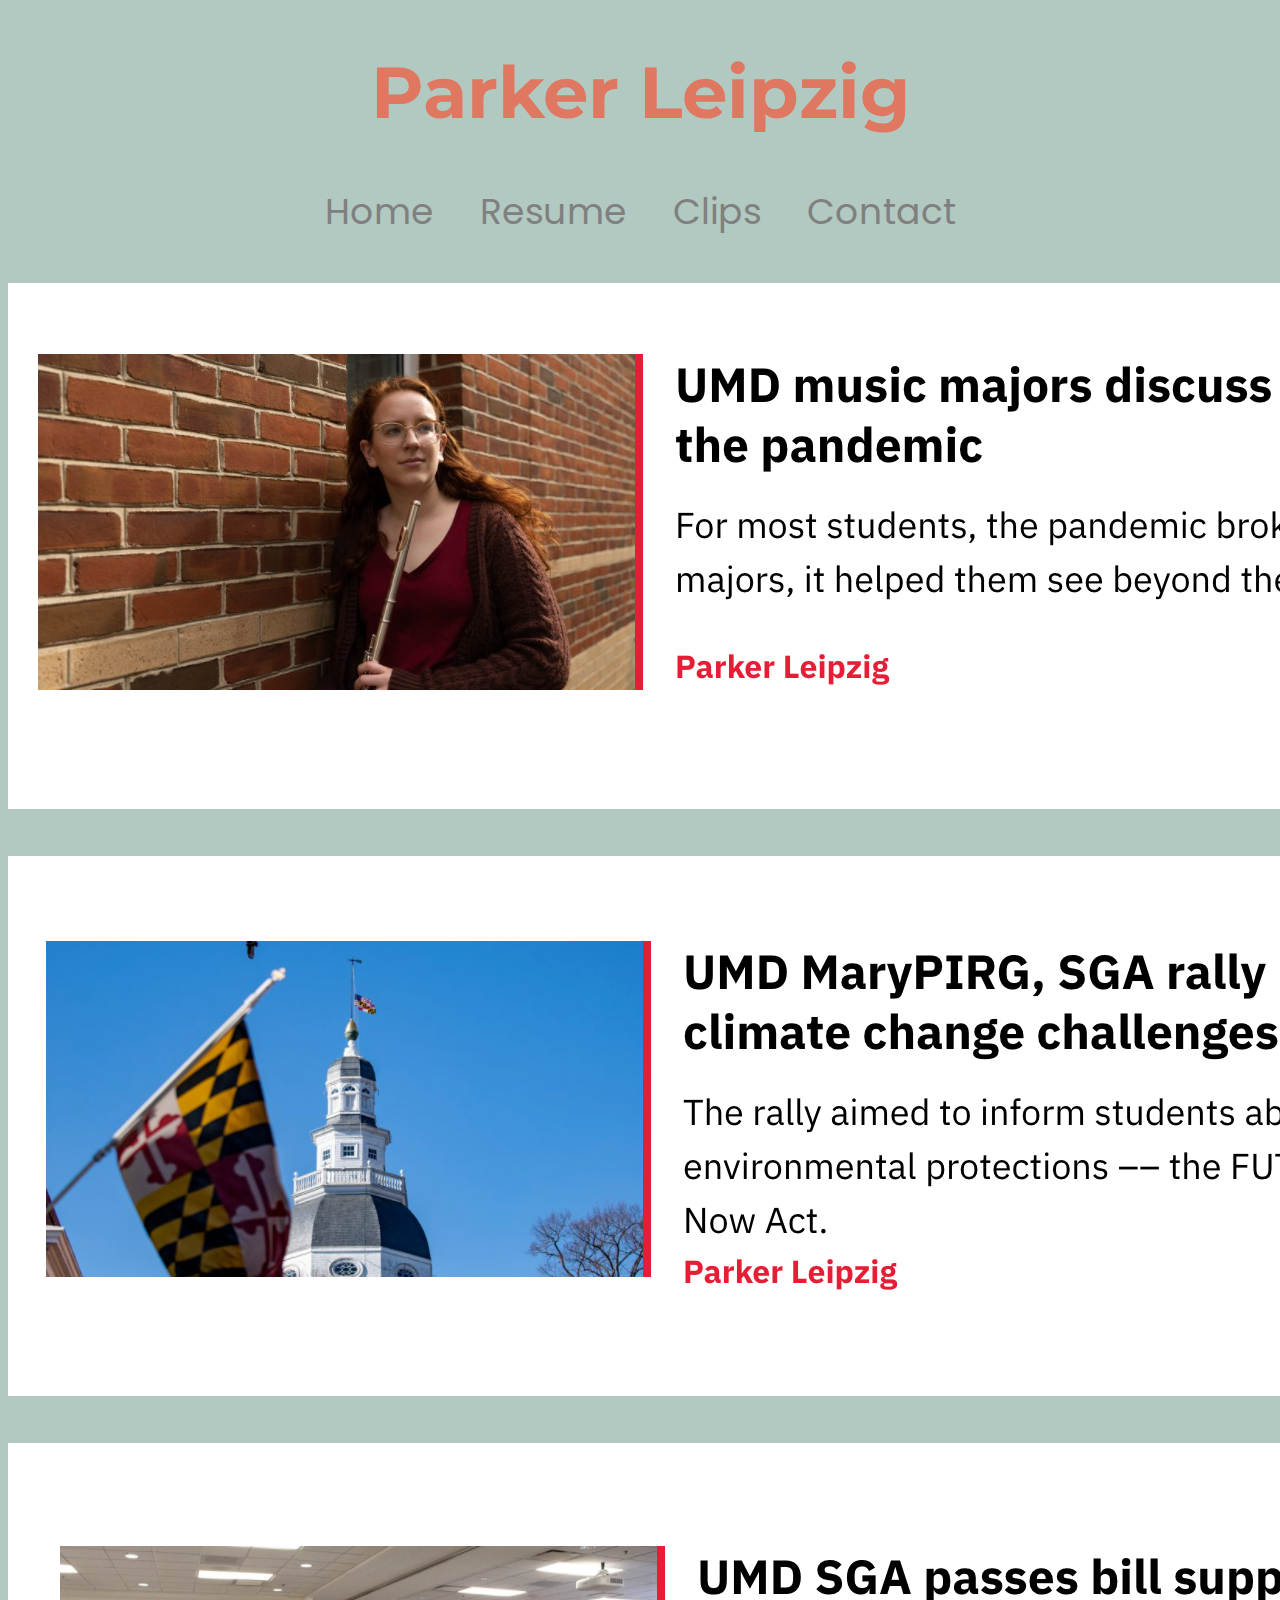
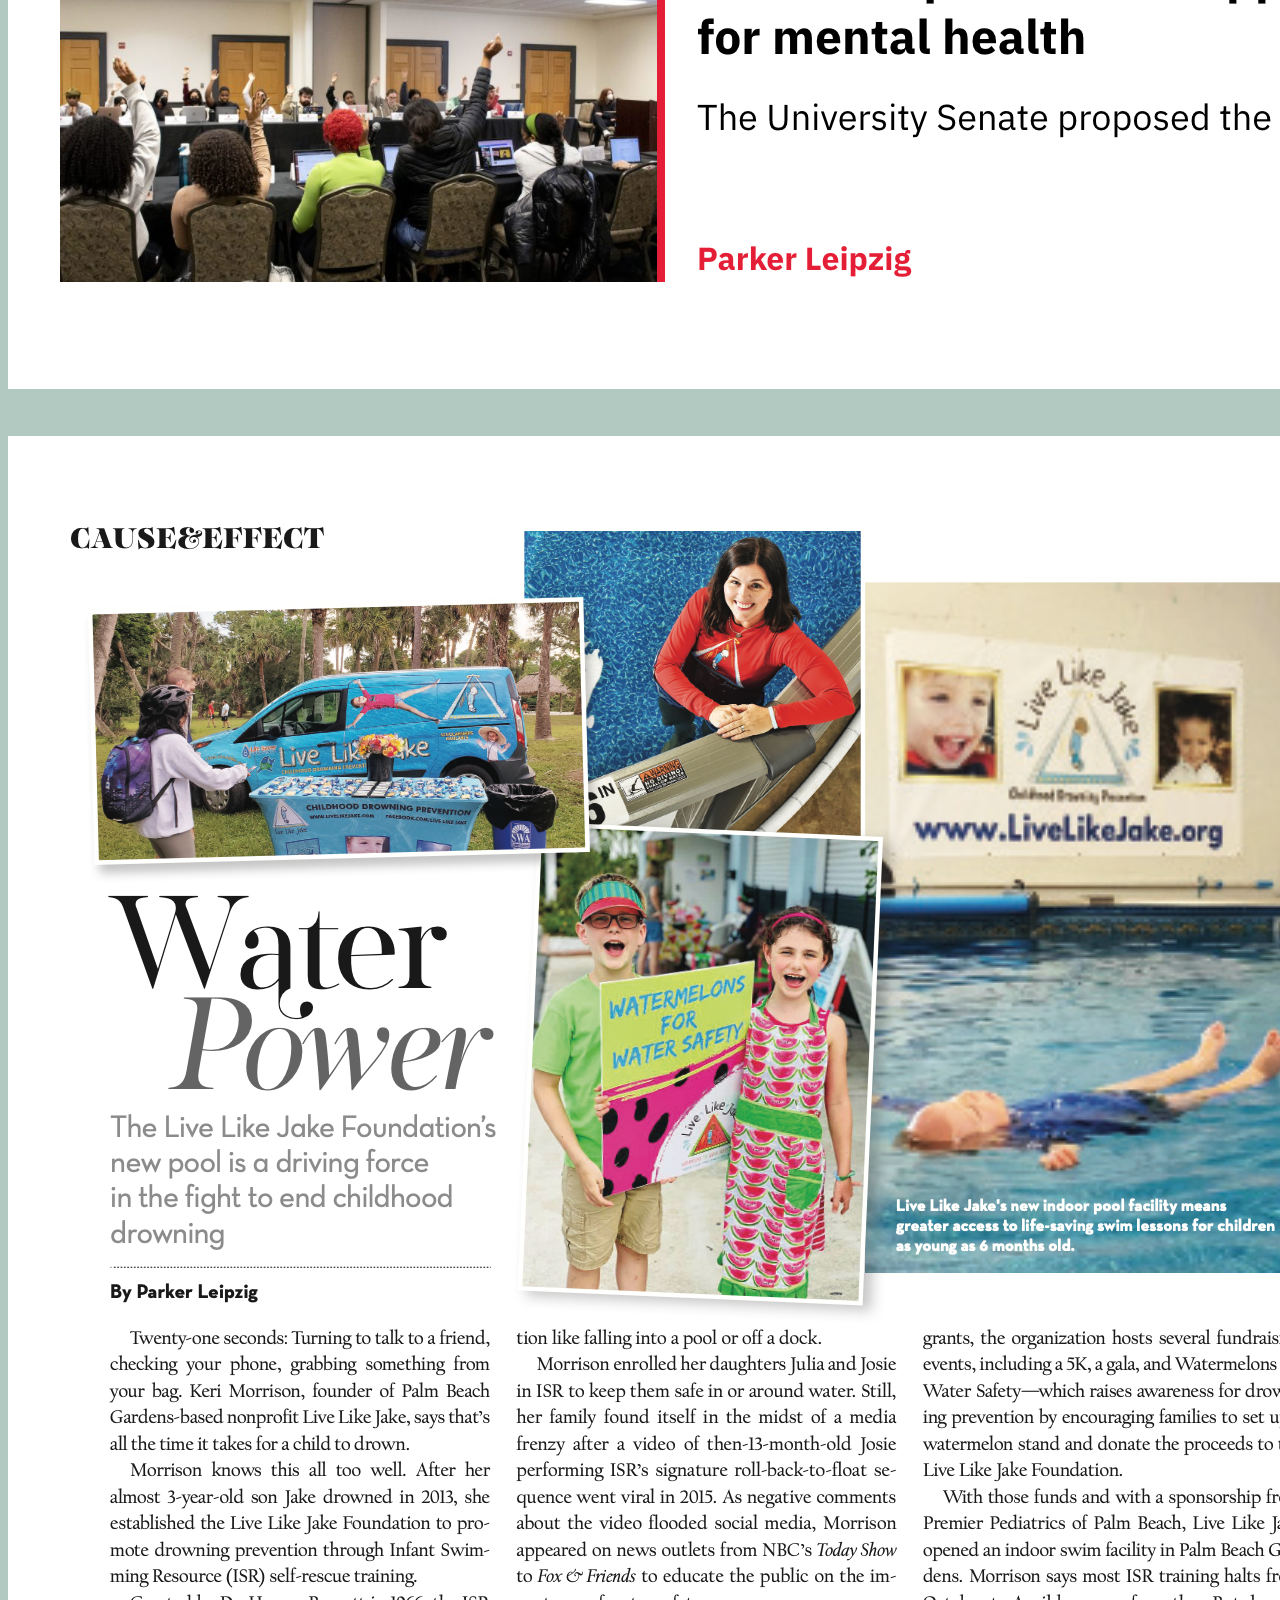
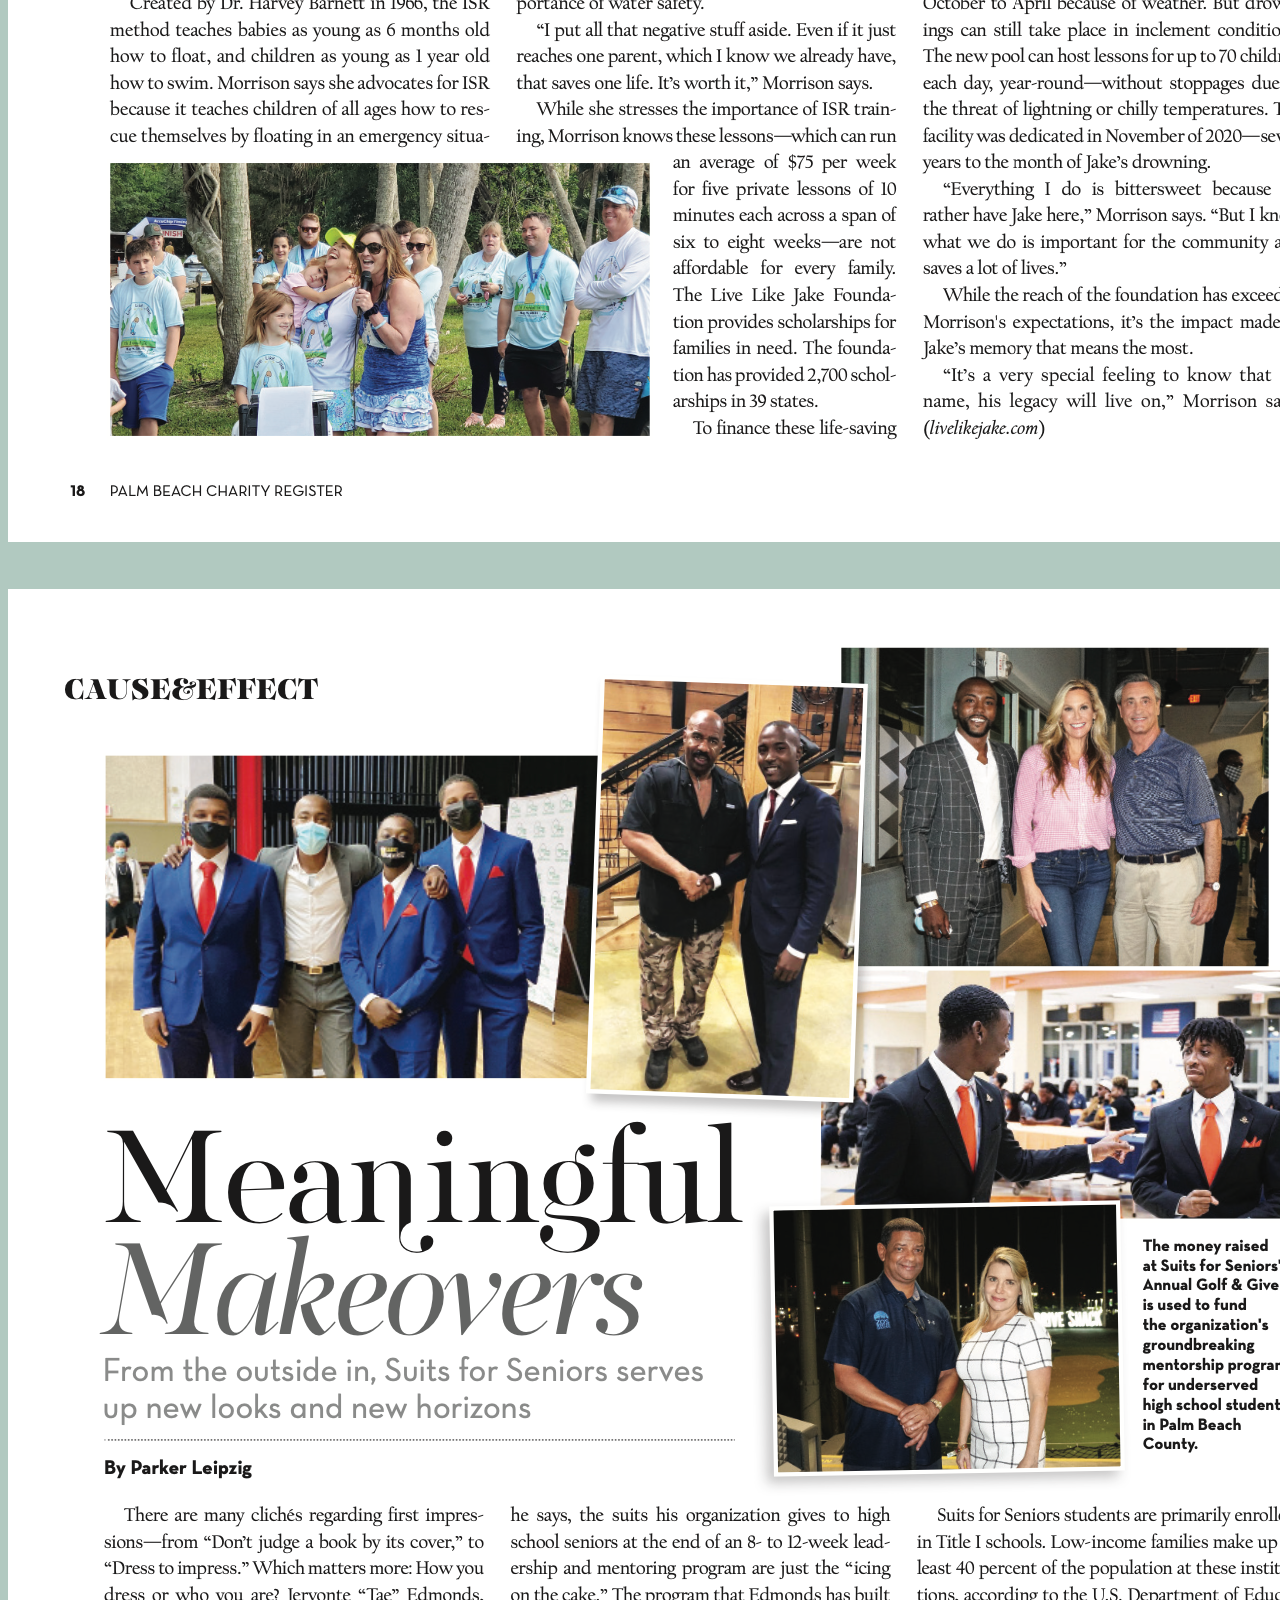
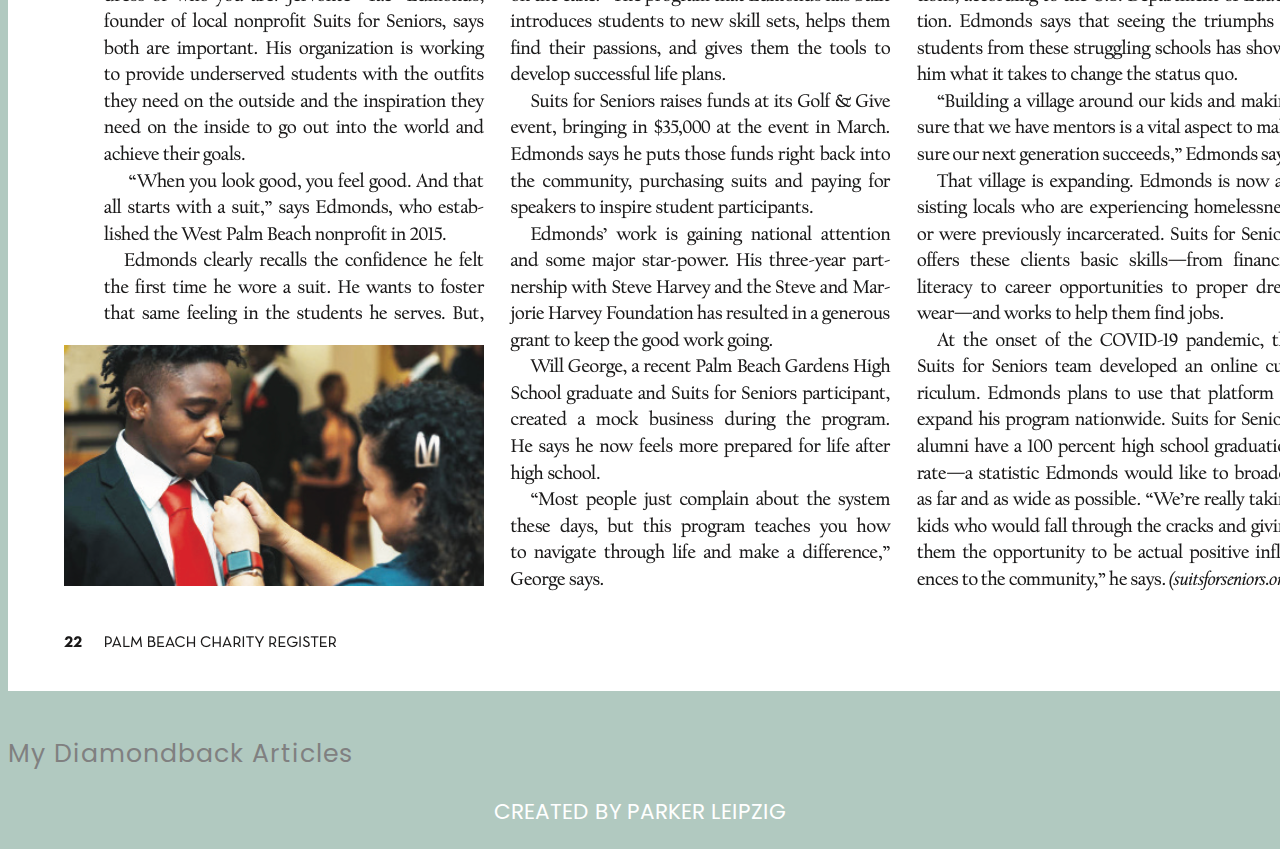
==== clips/index.html @ 4699b523 "Update index.html" ====
<!DOCTYPE html>
<html lang="en">

<head>
    <!--meta-->
    <meta charset="UTF-8">
    <meta name="viewport" content="width=device-width, initial-scale=1.0">
    <meta http-equiv="X-UA-Compatible" content="ie=edge">
    <!-- seo -->
    <title>Title goes here</title>
    <meta name="description" content="Description goes here">
    <!-- font -->
    <link href="https://fonts.googleapis.com/css2?family=Poppins:wght@100;400&display=swap" rel="stylesheet">
    <link href="https://fonts.googleapis.com/css2?family=Lato:wght@300;400;700&display=swap" rel="stylesheet">
    <link href="https://fonts.googleapis.com/css2?family=Montserrat:wght@100;200;300;400;500&display=swap" rel="stylesheet">
    <!-- css -->
    <link href="https://cdn.jsdelivr.net/npm/bootstrap@5.1.3/dist/css/bootstrap.min.css" rel="stylesheet" integrity="sha384-1BmE4kWBq78iYhFldvKuhfTAU6auU8tT94WrHftjDbrCEXSU1oBoqyl2QvZ6jIW3" crossorigin="anonymous">
     <!-- // -->
    <link rel="stylesheet" href="../assets/css/style.css">
</head>

<body>
<!-- nav -->
<nav
    <div class="name">
    <h1>Parker Leipzig</h1>
    <a href="../">Home</a>
    <a href="../resume/">Resume</a>
    <a href="#">Clips</a>
    <a href="../contact/">Contact</a>
</nav>
    <main>
<div class="row">
    <div class="col-md-4">
        <img src="../assets/img/Screen Shot 2022-03-16 at 11.19.14 PM.png" alt="Picture of clip 1" class="img-fluid">
    </div>
    <div class="col-md-4">
        <img src="../assets/img/Screen Shot 2022-03-16 at 11.19.20 PM.png" alt="Picture of clip 2" class="img-fluid">
    </div>
    <div class="col-md-4">
        <img src="../assets/img/Screen Shot 2022-03-16 at 11.19.26 PM.png" alt="Picture of clip 3" class="img-fluid">
    </div>
</div>
<div class="row justify-content-center">
    <div class="offset-md-2 col-md-4">
        <img src="../assets/img/Screen Shot 2022-03-16 at 11.29.34 PM.png" alt="Picture of clip 4" class="img-fluid">
    </div>
    <div class="col-md-4">
        <img src="../assets/img/Screen Shot 2022-03-16 at 11.29.52 PM.png" alt="Picture of clip 5" class="img-fluid">
    </div>
</div>
<div class="row justify-content-center">
        <p>
            <a href="https://dbknews.com/author/pleipzig/" target="_blank">My Diamondback Articles</a>
        </p>
</div>

<footer>
    <p>
    Created by Parker Leipzig
    </p>
</footer>
<!-- js -->
<script src="https://cdn.jsdelivr.net/npm/bootstrap@5.1.3/dist/js/bootstrap.bundle.min.js" integrity="sha384-ka7Sk0Gln4gmtz2MlQnikT1wXgYsOg+OMhuP+IlRH9sENBO0LRn5q+8nbTov4+1p" crossorigin="anonymous"></script>
</main> 
</body>

</html>
---- assets/css/style.css ----
body{
    background-color: #B1C9C0;
    font-family: 'Poppins', sans-serif;
    color: white;
    font-size: 1.5em;
}

h1 {
    font-family: 'Montserrat', sans-serif;
    font-size: 3em;
}

h2 {
    font-family: 'Lato', sans-serif;
    font-weight: 800;
    color:azure;
}

.number {
    color: gray;
    font-size: 1.5em;
}

nav a {
    padding: 0 20px;
}

a {
    color: gray;
    text-decoration: none;
    font-size: 1.5em;
}

nav {
    text-align: center;
    color: #DF7761;
    margin: 1em;
}

.bio img {
    float: right;
}

.row {
    font-size: .7em;
    letter-spacing: 1px;
}

.row img {
    margin: 20px 0;
}
.row justify-content-right {
    float: right;
}

.row justify-content-center {
    text-align: center;
}

footer {
    font-size: .9em;
    margin: 0;
    padding: 0;
    text-transform: uppercase;
    text-align: center;
}

@media (max-width: 450px) {
    body {
        margin: 20px 0 0 0;
    }
    h1 {
        font-size: 3em;
    }
    h2 {
        font-size: 1em;
    }
    nav a {
        display: block;
    }
}
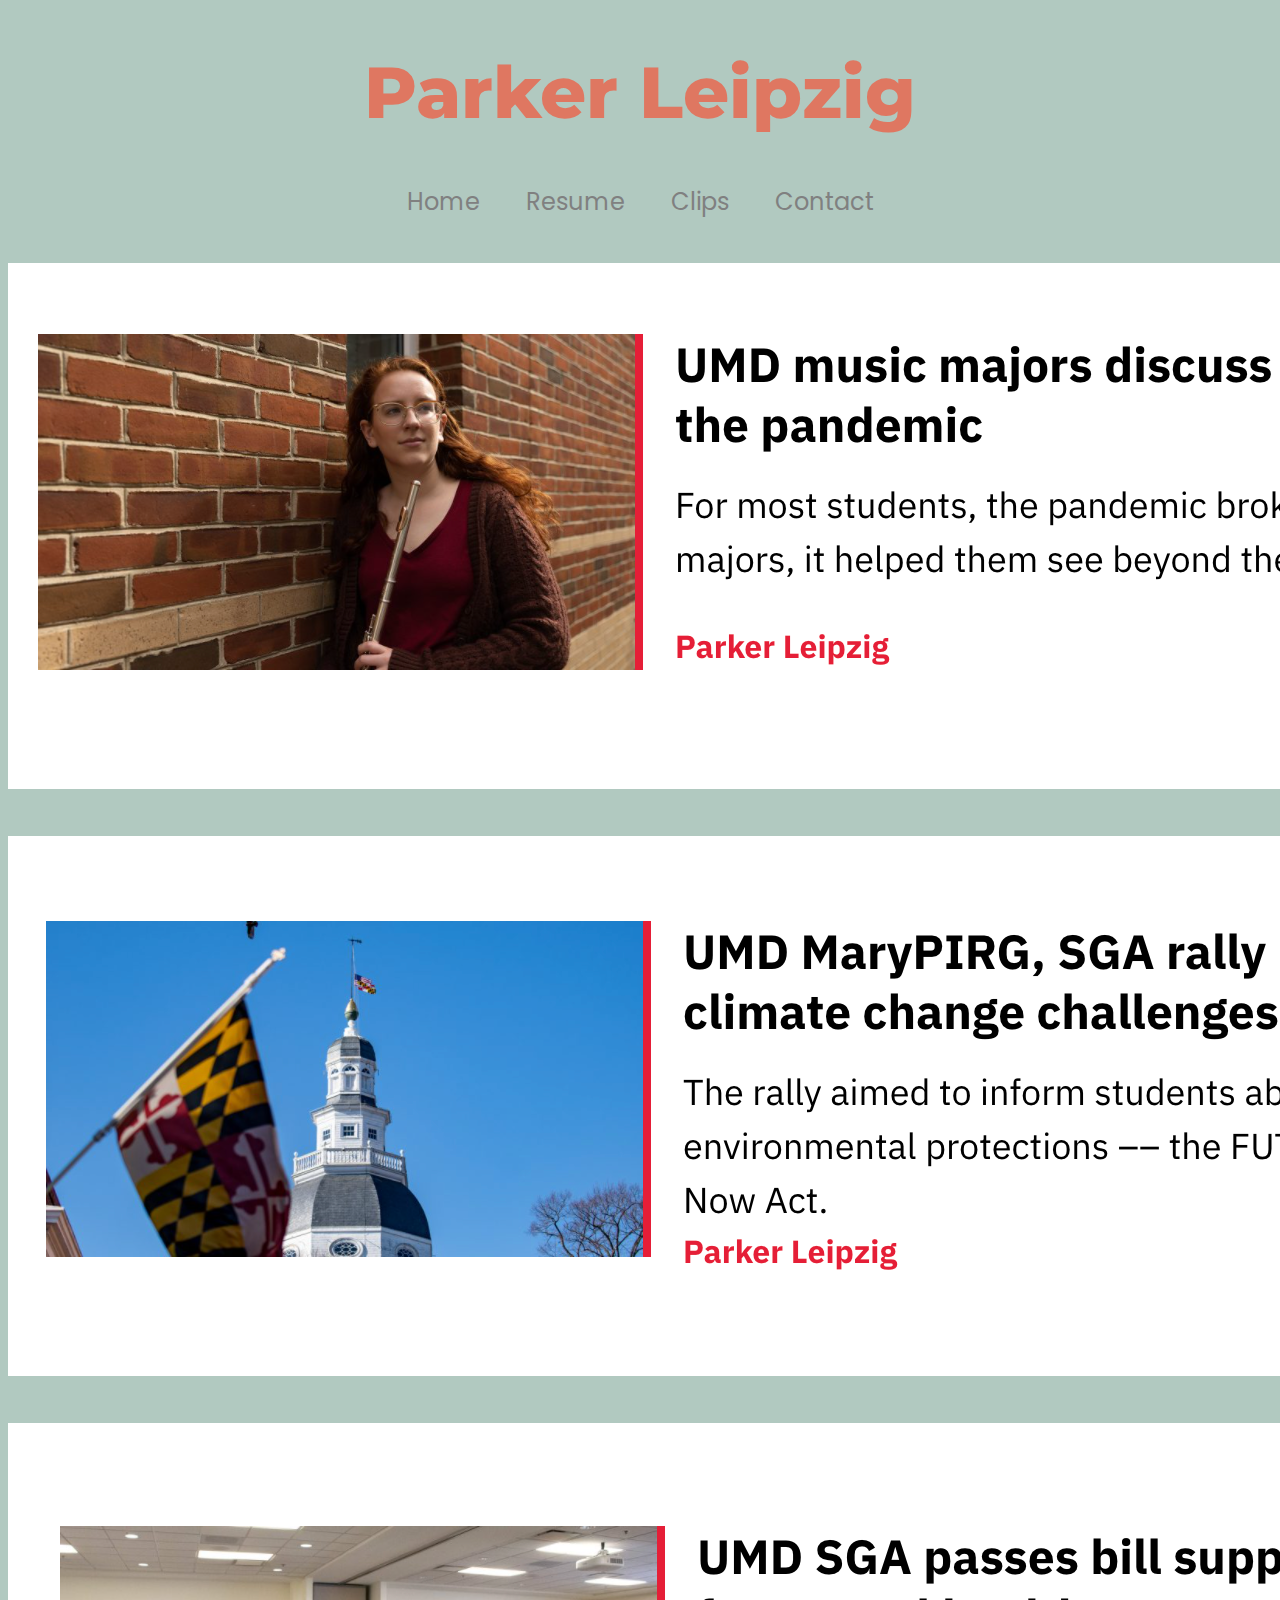
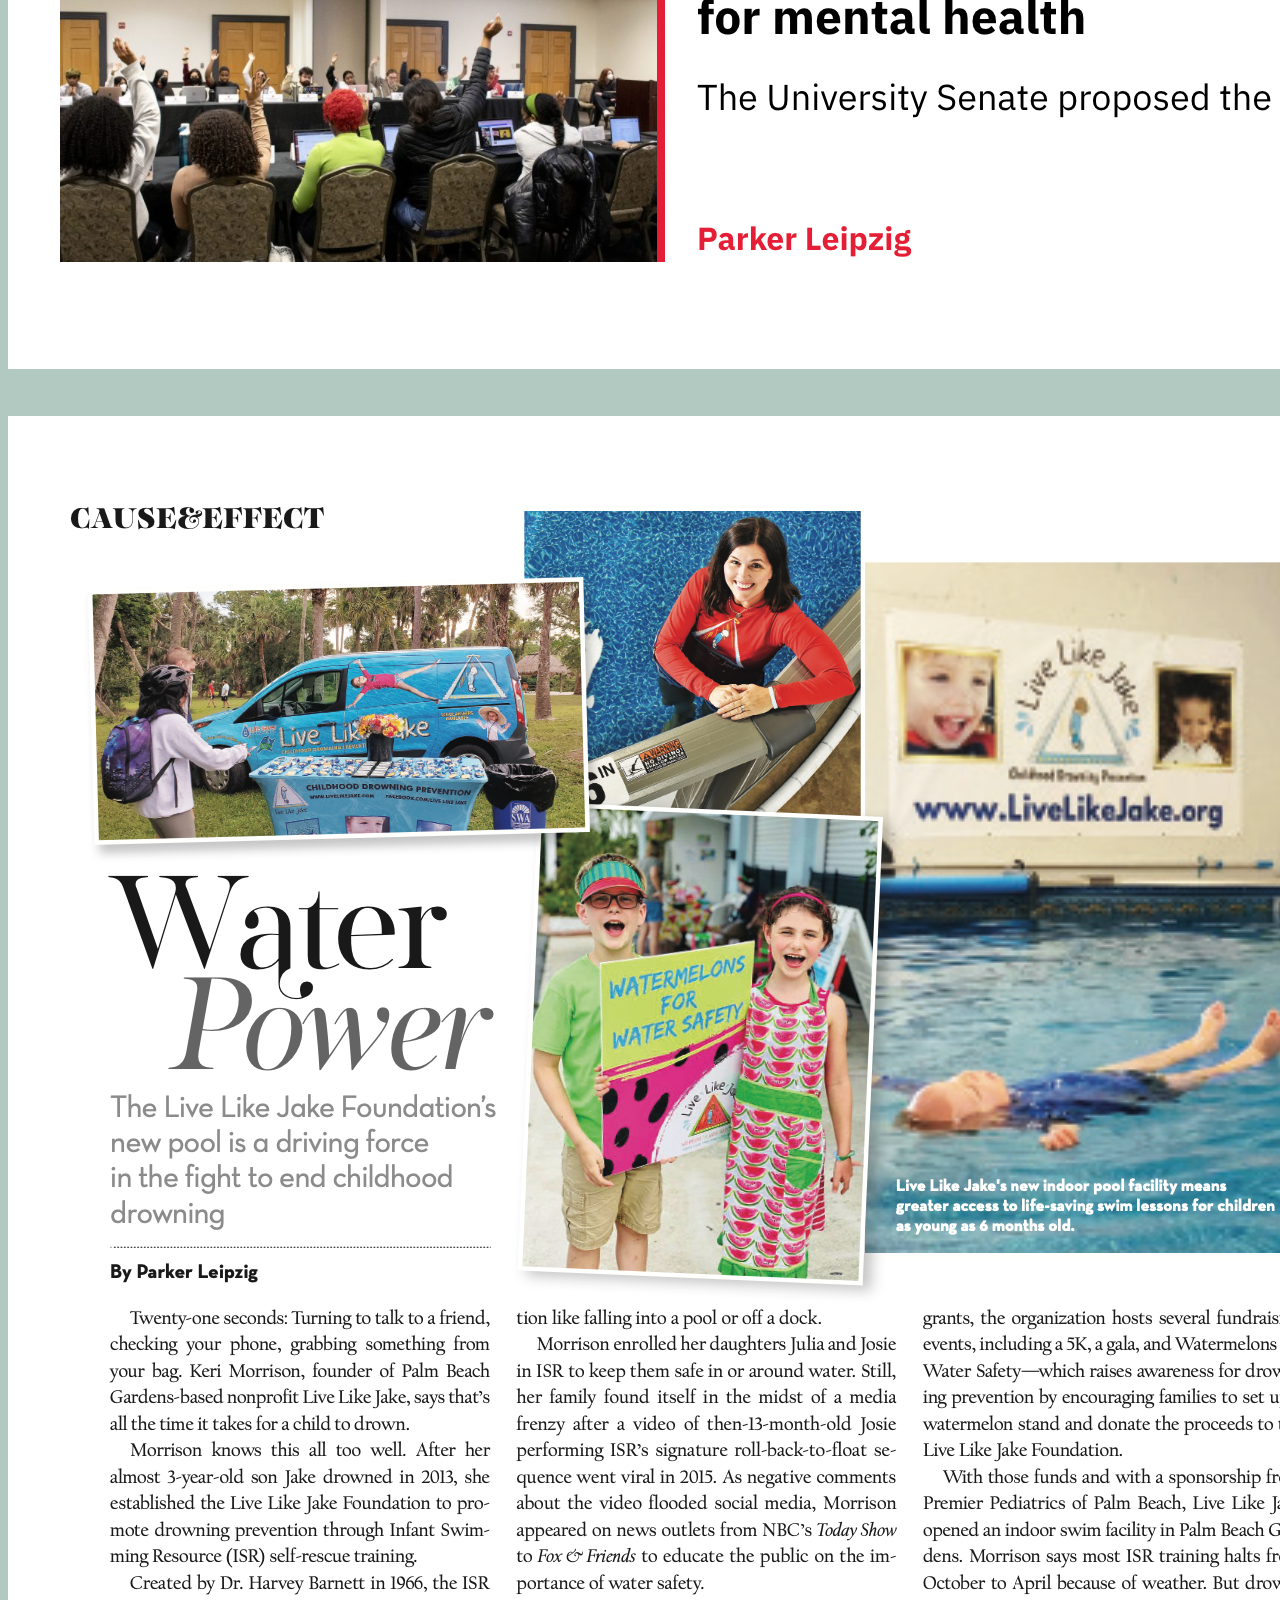
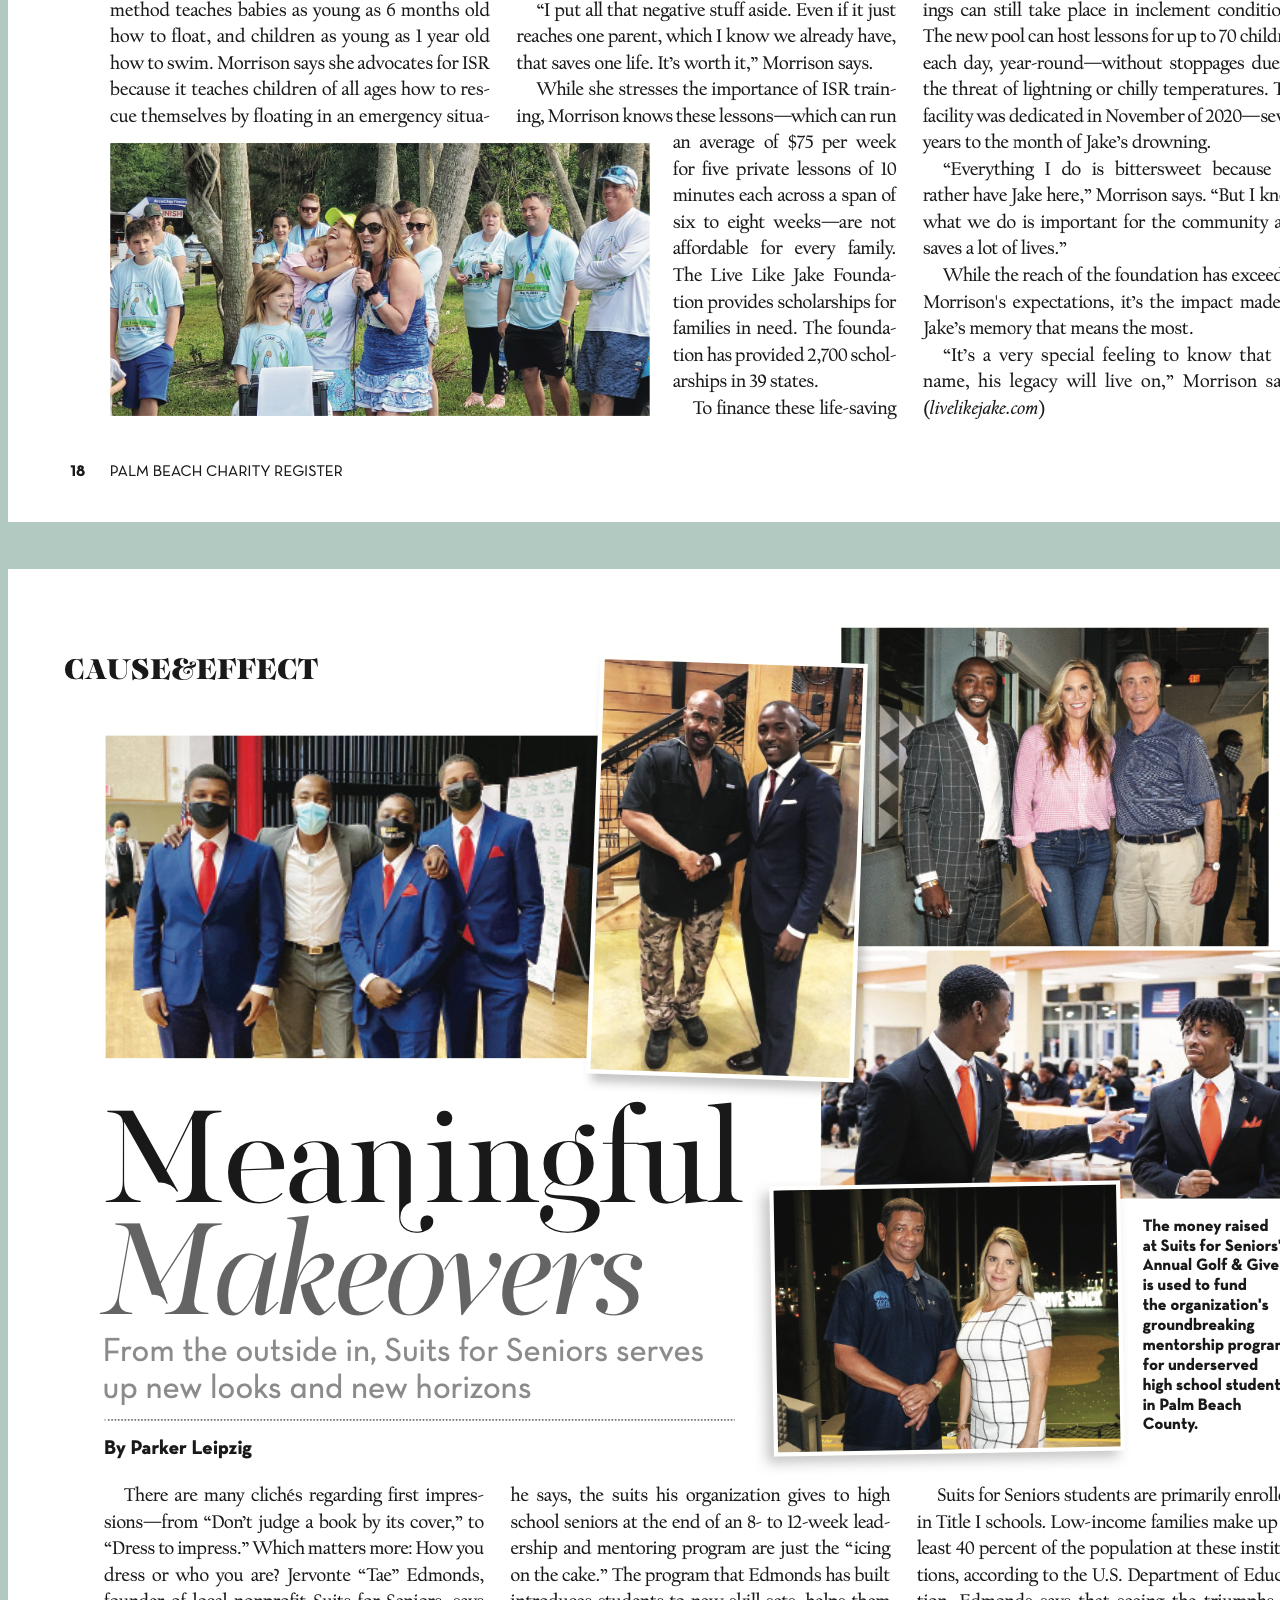
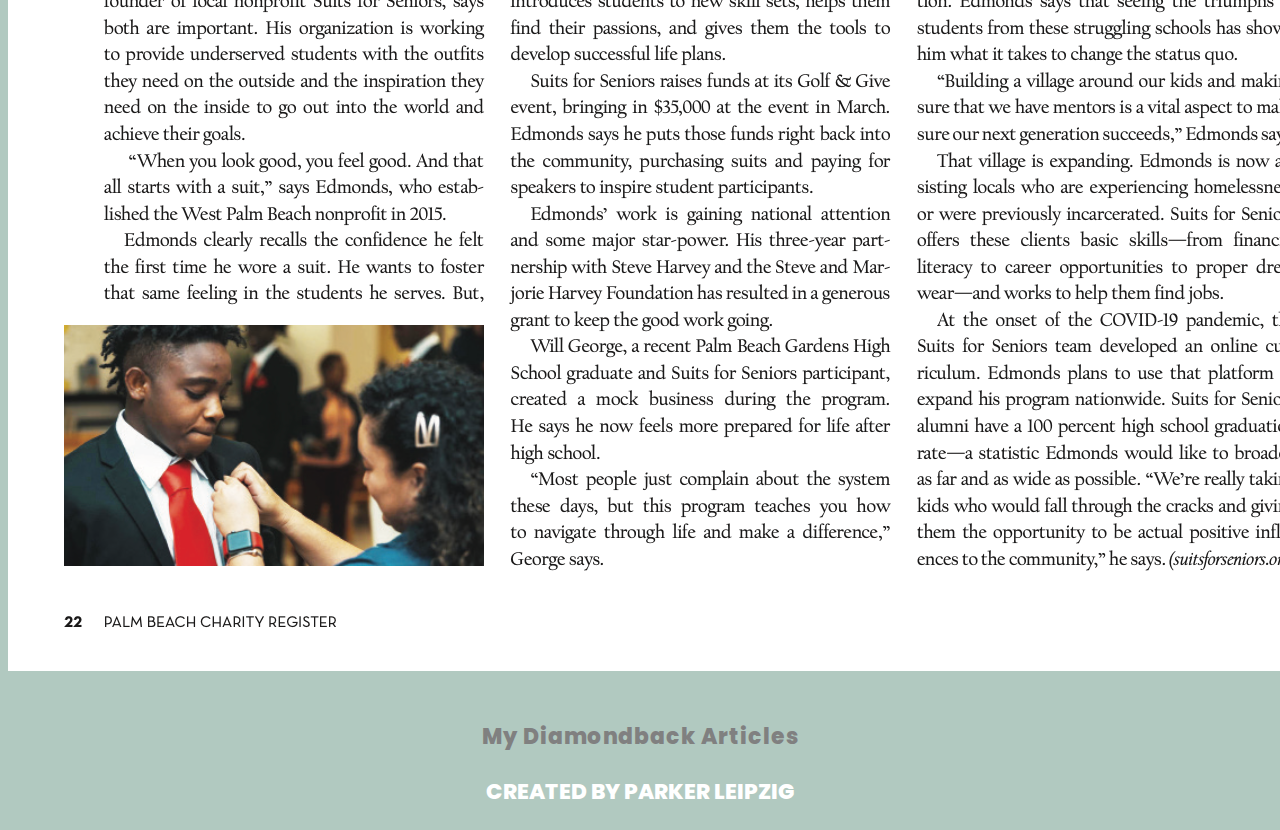
==== commit 69548e04: "Update index.html" ====
--- a/clips/index.html
+++ b/clips/index.html
@@ -21,15 +21,17 @@
 
 <body>
 <!-- nav -->
-<nav
+<nav>
     <div class="name">
     <h1>Parker Leipzig</h1>
+    </div>
     <a href="../">Home</a>
     <a href="../resume/">Resume</a>
     <a href="#">Clips</a>
     <a href="../contact/">Contact</a>
 </nav>
     <main>
+
 <div class="row">
     <div class="col-md-4">
         <img src="../assets/img/Screen Shot 2022-03-16 at 11.19.14 PM.png" alt="Picture of clip 1" class="img-fluid">
@@ -42,17 +44,17 @@
     </div>
 </div>
 <div class="row justify-content-center">
-    <div class="offset-md-2 col-md-4">
+    <div class="col-md-4">
         <img src="../assets/img/Screen Shot 2022-03-16 at 11.29.34 PM.png" alt="Picture of clip 4" class="img-fluid">
     </div>
     <div class="col-md-4">
         <img src="../assets/img/Screen Shot 2022-03-16 at 11.29.52 PM.png" alt="Picture of clip 5" class="img-fluid">
     </div>
-</div>
-<div class="row justify-content-center">
+    <div class="row center">
         <p>
             <a href="https://dbknews.com/author/pleipzig/" target="_blank">My Diamondback Articles</a>
         </p>
+    </div>
 </div>
 
 <footer>
--- a/assets/css/style.css
+++ b/assets/css/style.css
@@ -8,17 +8,21 @@
 h1 {
     font-family: 'Montserrat', sans-serif;
     font-size: 3em;
+    font-weight: 800;
 }
 
 h2 {
     font-family: 'Lato', sans-serif;
+    font-weight: 600;
+    color:azure;
+}
+
+p {
     font-weight: 800;
-    color:azure;
 }
 
 .number {
     color: gray;
-    font-size: 1.5em;
 }
 
 nav a {
@@ -28,7 +32,7 @@
 a {
     color: gray;
     text-decoration: none;
-    font-size: 1.5em;
+    font-size: 1em;
 }
 
 nav {
@@ -49,12 +53,15 @@
 .row img {
     margin: 20px 0;
 }
-.row justify-content-right {
-    float: right;
+
+.center {
+    text-align: center;
+    font-size: 1.3em;
 }
 
-.row justify-content-center {
+.contact {
     text-align: center;
+    font-size: 1em;
 }
 
 footer {
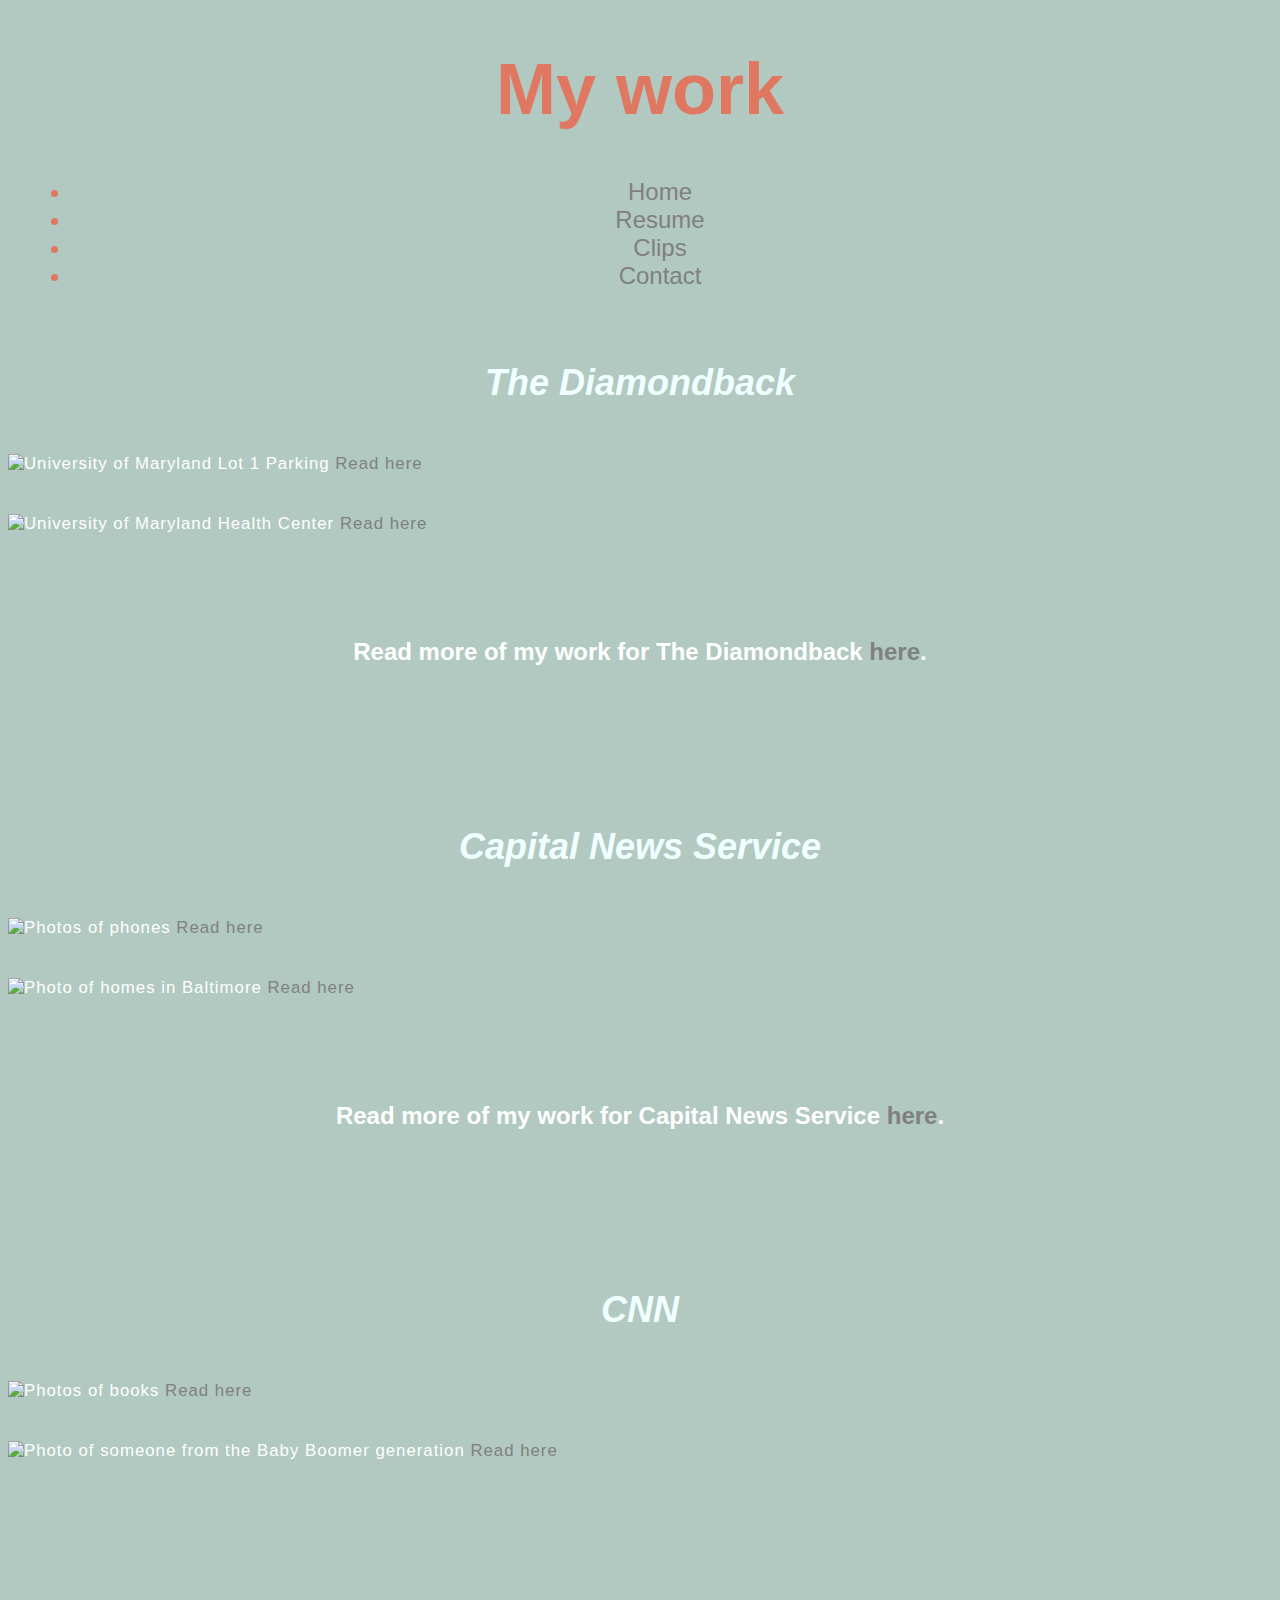
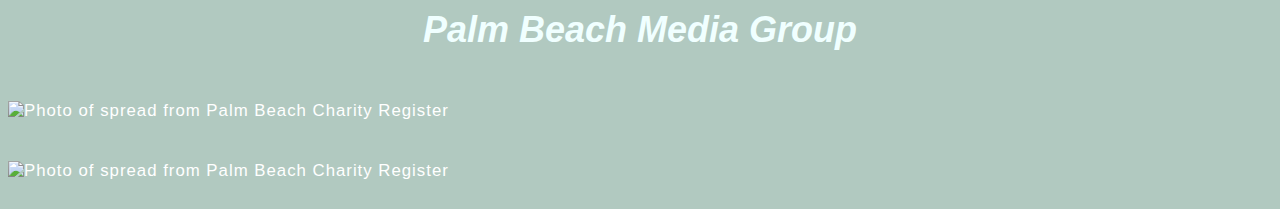
==== commit 20683428: "Update index.html" ====
--- a/clips/index.html
+++ b/clips/index.html
@@ -4,67 +4,118 @@
 <head>
     <!--meta-->
     <meta charset="UTF-8">
-    <meta name="viewport" content="width=device-width, initial-scale=1.0">
+    <meta name="viewport" content="width=device-width, intial-scale=1.0">
     <meta http-equiv="X-UA-Compatible" content="ie=edge">
-    <!-- seo -->
-    <title>Title goes here</title>
+    <!--SEO-->
     <meta name="description" content="Description goes here">
-    <!-- font -->
-    <link href="https://fonts.googleapis.com/css2?family=Poppins:wght@100;400&display=swap" rel="stylesheet">
-    <link href="https://fonts.googleapis.com/css2?family=Lato:wght@300;400;700&display=swap" rel="stylesheet">
-    <link href="https://fonts.googleapis.com/css2?family=Montserrat:wght@100;200;300;400;500&display=swap" rel="stylesheet">
-    <!-- css -->
-    <link href="https://cdn.jsdelivr.net/npm/bootstrap@5.1.3/dist/css/bootstrap.min.css" rel="stylesheet" integrity="sha384-1BmE4kWBq78iYhFldvKuhfTAU6auU8tT94WrHftjDbrCEXSU1oBoqyl2QvZ6jIW3" crossorigin="anonymous">
-     <!-- // -->
+    <title>Clips — Parker Leipzig</title>
+    <!--font -->
+    <link href="https://fonts.googleapis.com/css2?family=Nunito:wght@500&display=swap" rel="stylesheet">
+    <link href="https://fonts.googleapis.com/css2?family=Nunito:wght@300&display=swap" rel="stylesheet">
+    <link href="https://fonts.googleapis.com/css2?family=Cardo:wght@400;700&display=swap" rel="stylesheet">
+    <!--CSS-->
+    <link href="https://cdn.jsdelivr.net/npm/bootstrap@5.1.3/dist/css/bootstrap.min.css" rel="stylesheet" 
+        integrity="sha384-1BmE4kWBq78iYhFldvKuhfTAU6auU8tT94WrHftjDbrCEXSU1oBoqyl2QvZ6jIW3" crossorigin="anonymous">
+    <!-- // -->
     <link rel="stylesheet" href="../assets/css/style.css">
 </head>
 
 <body>
-<!-- nav -->
-<nav>
-    <div class="name">
-    <h1>Parker Leipzig</h1>
+    <div class="container">
+        <nav>
+        
+        <h1>My work</h1> 
+ 
+        <ul class="nav justify-content-center">
+            <li class="nav-item">
+                <a class="nav-link" href="../">Home</a> 
+            </li>
+            <li class="nav-item">
+                <a class="nav-link" href="../resume">Resume</a>
+            </li>
+            <li class="nav-item">
+                <a class="nav-link" href="#">Clips</a>
+            </li>
+            <li class="nav-item">
+                <a class="nav-link" href="../contact">Contact</a>
+            </li>
+        </ul>
+    </nav>
     </div>
-    <a href="../">Home</a>
-    <a href="../resume/">Resume</a>
-    <a href="#">Clips</a>
-    <a href="../contact/">Contact</a>
-</nav>
-    <main>
 
+<main>
+  <h2><br><center>The Diamondback</center></h2>
+  <div class="row">
+    <div class="col-md-3">
+      <img src="/assets/img/parking" class="card-img-top" alt="University of Maryland Lot 1 Parking">
+        <a href="https://dbknews.com/2023/10/31/umd-dots-lot-1-parking-permits/" class="btn btn-primary">Read here</a>
+       </div>
+      </div>
+  <div class="row">
+    <div class="col-md-3">
+          <img src="/assets/img/health_center" class="card-img-top" alt="University of Maryland Health Center">
+            <a href="https://dbknews.com/2023/10/16/umd-covid-cases-decline-house-of-representatives-investigation/" class="btn btn-primary">Read here</a>
+           </div>
+          </div>
+  <p><center><br><h4>Read more of my work for The Diamondback <a href="https://cnsmaryland.org/author/plepizig/">here</a>.</h4></center></p>
+
+
+  <br><br>
+
+  <h2><br><center>Capital News Service</center></h2>
+  <div class="row">
+    <div class="col-md-3">
+      <img src="/assets/img/phones" class="card-img-top" alt="Photos of phones">
+        <a href="https://cnsmaryland.org/2023/11/08/lawmakers-take-aim-at-social-media-disinformation/" class="btn btn-primary">Read here</a>
+       </div>
+      </div>
+  <div class="row">
+    <div class="col-md-3">
+          <img src="/assets/img/homes" class="card-img-top" alt="Photo of homes in Baltimore">
+            <a href="https://cnsmaryland.org/2022/12/15/baltimore-neighborhoods-mondawmin-bolton-hill-face-different-realities-due-to-citys-history/" class="btn btn-primary">Read here</a>
+           </div>
+          </div>
+  <p><center><br><h4>Read more of my work for Capital News Service <a href="https://dbknews.com/author/pleipzig//">here</a>.</h4></center></p>
+
+  <br></br>
+
+  <h2><br><center>CNN</center></h2>
+  <div class="row">
+    <div class="col-md-3">
+      <img src="/assets/img/books" class="card-img-top" alt="Photos of books">
+        <a href="https://www.cnn.com/2023/08/27/us/school-library-book-ban-increase-dg/index.html" class="btn btn-primary">Read here</a>
+       </div>
+      </div>
+  <div class="row">
+    <div class="col-md-3">
+          <img src="/assets/img/boomer" class="card-img-top" alt="Photo of someone from the Baby Boomer generation">
+            <a href="https://www.cnn.com/2023/08/05/health/boomers-divorce-living-alone-wellness-cec/index.html" class="btn btn-primary">Read here</a>
+           </div>
+          </div>
+
+<br></br>
+
+<h2><br><center>Palm Beach Media Group</center></h2>
 <div class="row">
-    <div class="col-md-4">
-        <img src="../assets/img/Screen Shot 2022-03-16 at 11.19.14 PM.png" alt="Picture of clip 1" class="img-fluid">
+  <div class="col-md-3">
+    <img src="/assets/img/palm_beach_1" class="card-img-top" alt="Photo of spread from Palm Beach Charity Register">
+     </div>
     </div>
-    <div class="col-md-4">
-        <img src="../assets/img/Screen Shot 2022-03-16 at 11.19.20 PM.png" alt="Picture of clip 2" class="img-fluid">
-    </div>
-    <div class="col-md-4">
-        <img src="../assets/img/Screen Shot 2022-03-16 at 11.19.26 PM.png" alt="Picture of clip 3" class="img-fluid">
-    </div>
-</div>
-<div class="row justify-content-center">
-    <div class="col-md-4">
-        <img src="../assets/img/Screen Shot 2022-03-16 at 11.29.34 PM.png" alt="Picture of clip 4" class="img-fluid">
-    </div>
-    <div class="col-md-4">
-        <img src="../assets/img/Screen Shot 2022-03-16 at 11.29.52 PM.png" alt="Picture of clip 5" class="img-fluid">
-    </div>
-    <div class="row center">
-        <p>
-            <a href="https://dbknews.com/author/pleipzig/" target="_blank">My Diamondback Articles</a>
-        </p>
-    </div>
-</div>
+<div class="row">
+  <div class="col-md-3">
+        <img src="/assets/img/palm_beach_2" class="card-img-top" alt="Photo of spread from Palm Beach Charity Register">
+         </div>
+        </div>
 
-<footer>
-    <p>
-    Created by Parker Leipzig
-    </p>
-</footer>
-<!-- js -->
-<script src="https://cdn.jsdelivr.net/npm/bootstrap@5.1.3/dist/js/bootstrap.bundle.min.js" integrity="sha384-ka7Sk0Gln4gmtz2MlQnikT1wXgYsOg+OMhuP+IlRH9sENBO0LRn5q+8nbTov4+1p" crossorigin="anonymous"></script>
-</main> 
+
+</main>
+
+
+     <!-- js -->
+    <script src="https://cdn.jsdelivr.net/npm/bootstrap@5.1.3/dist/js/bootstrap.bundle.min.js" 
+        integrity="sha384-ka7Sk0Gln4gmtz2MlQnikT1wXgYsOg+OMhuP+IlRH9sENBO0LRn5q+8nbTov4+1p" crossorigin="anonymous"></script>
+    <!-- // -->
 </body>
 
+
 </html>--- a/assets/css/style.css
+++ b/assets/css/style.css
@@ -14,6 +14,7 @@
 h2 {
     font-family: 'Lato', sans-serif;
     font-weight: 600;
+    font-style: italic;
     color:azure;
 }
 
@@ -70,6 +71,7 @@
     padding: 0;
     text-transform: uppercase;
     text-align: center;
+    color: aliceblue;
 }
 
 @media (max-width: 450px) {
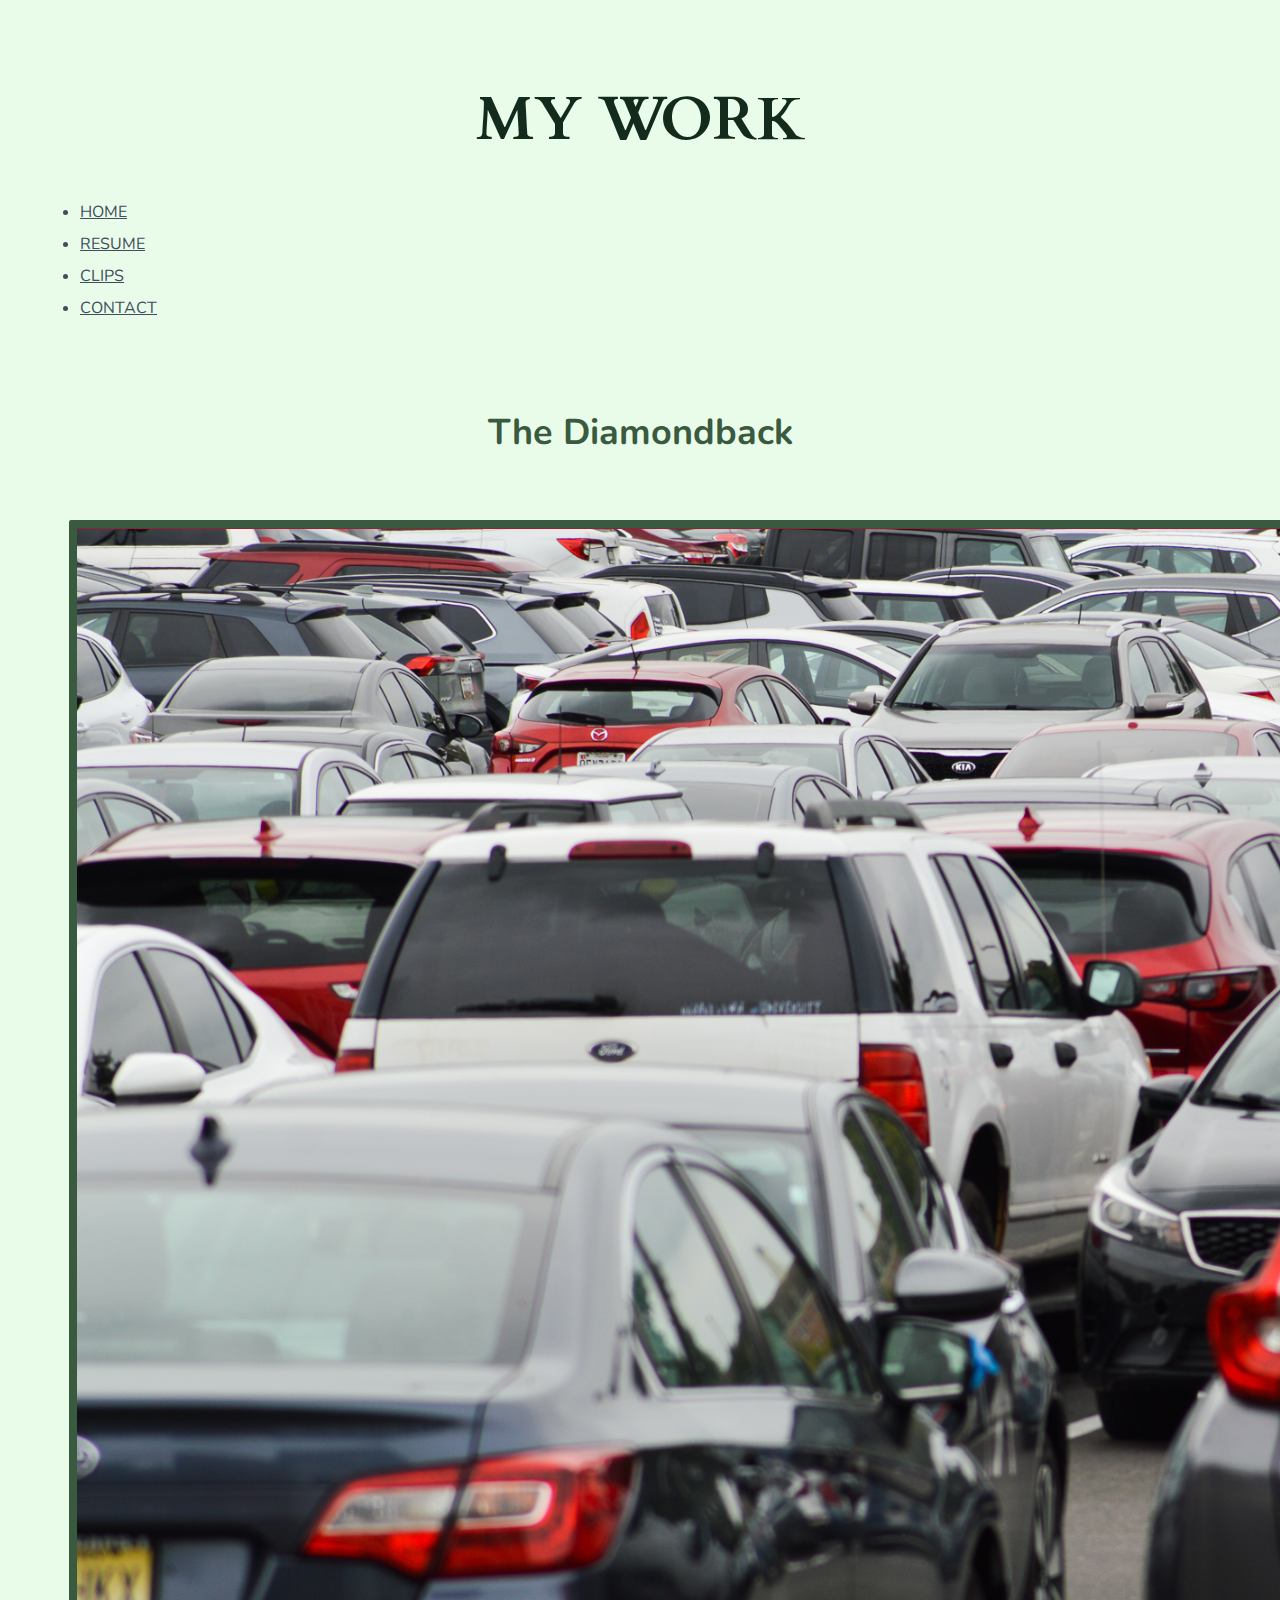
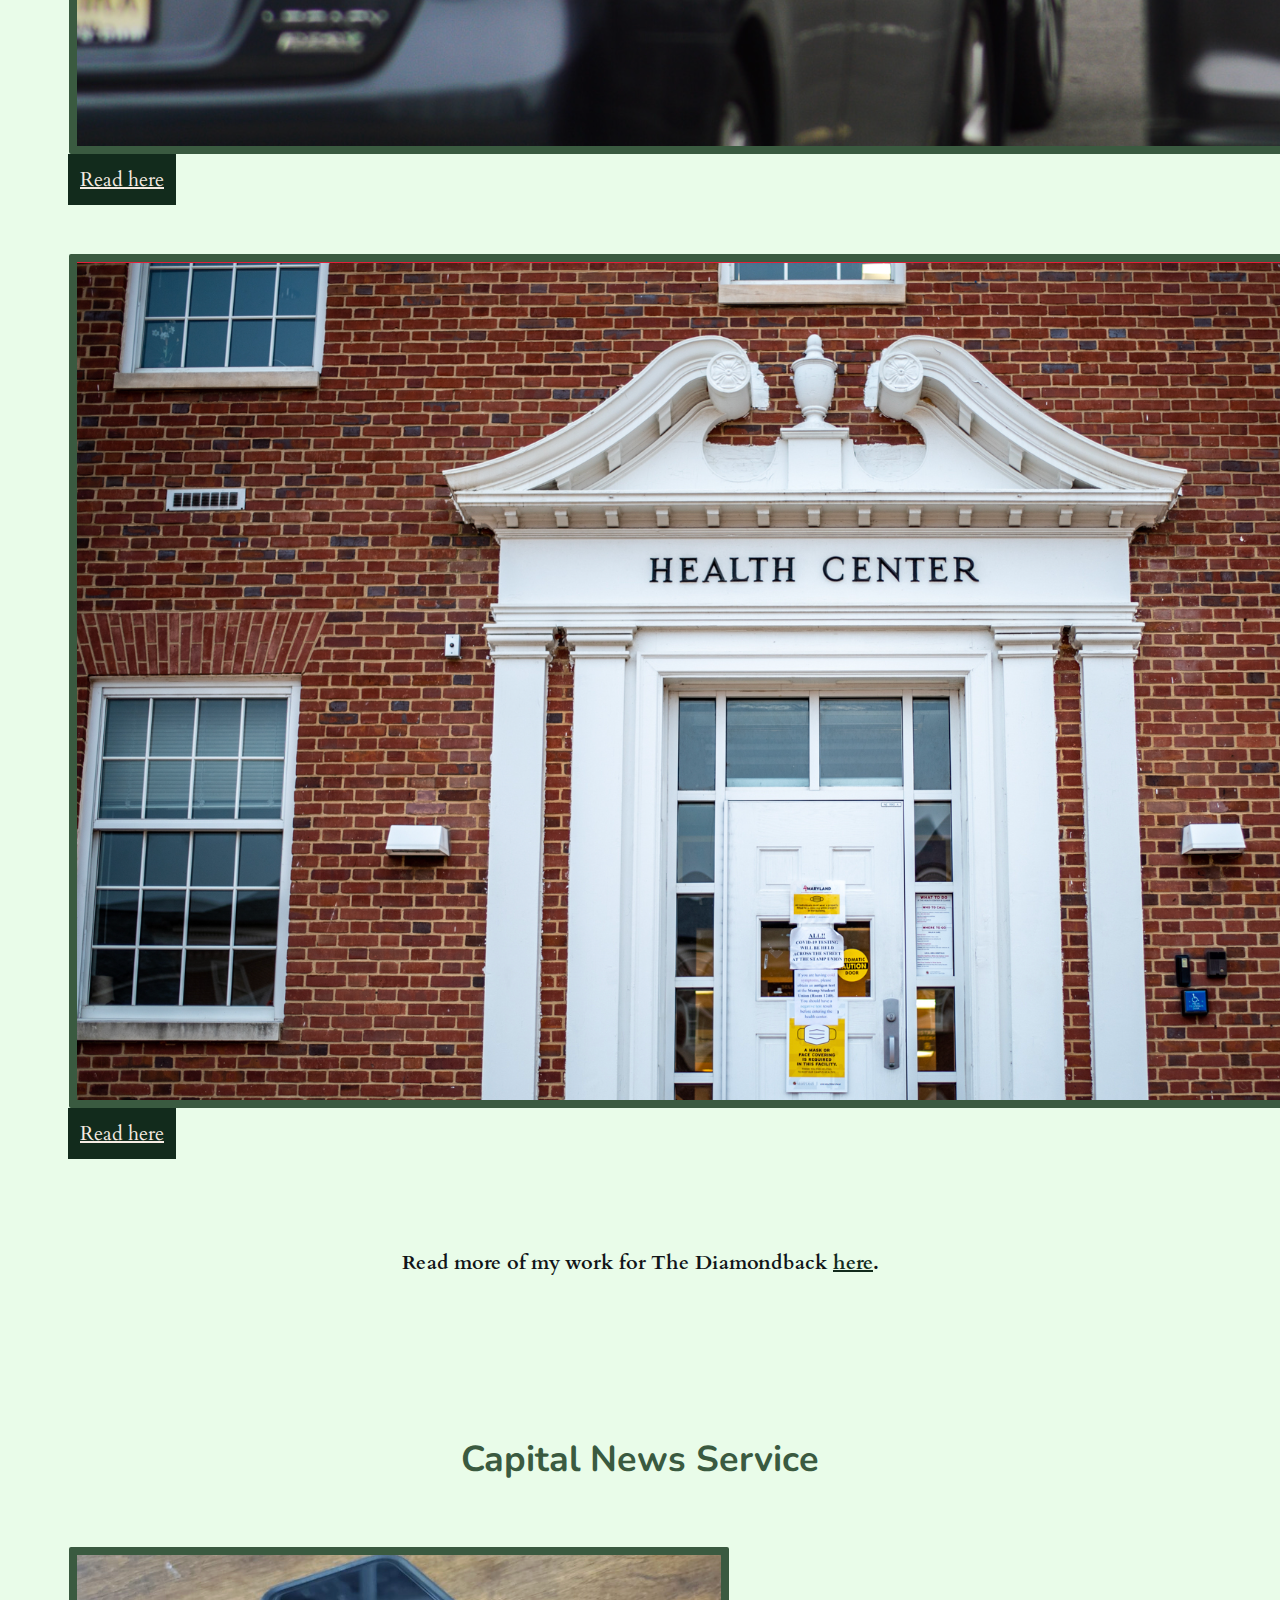
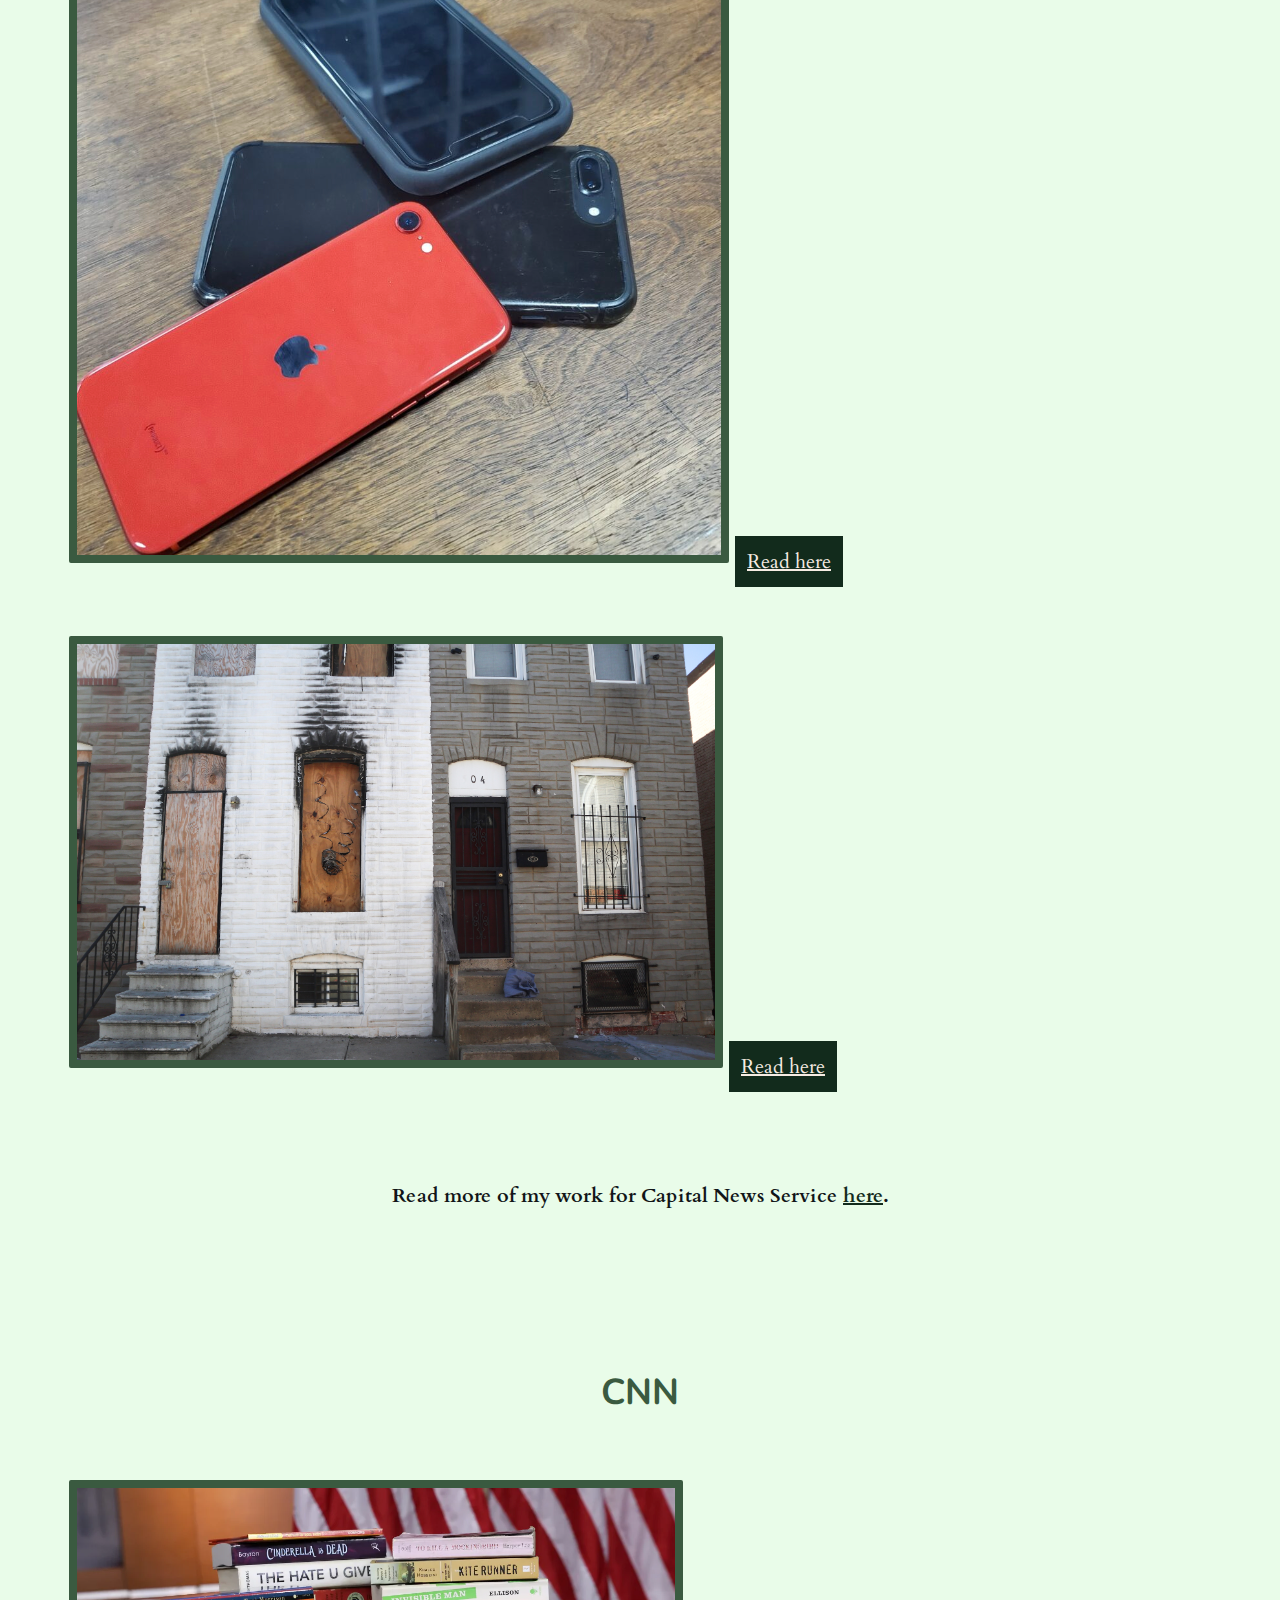
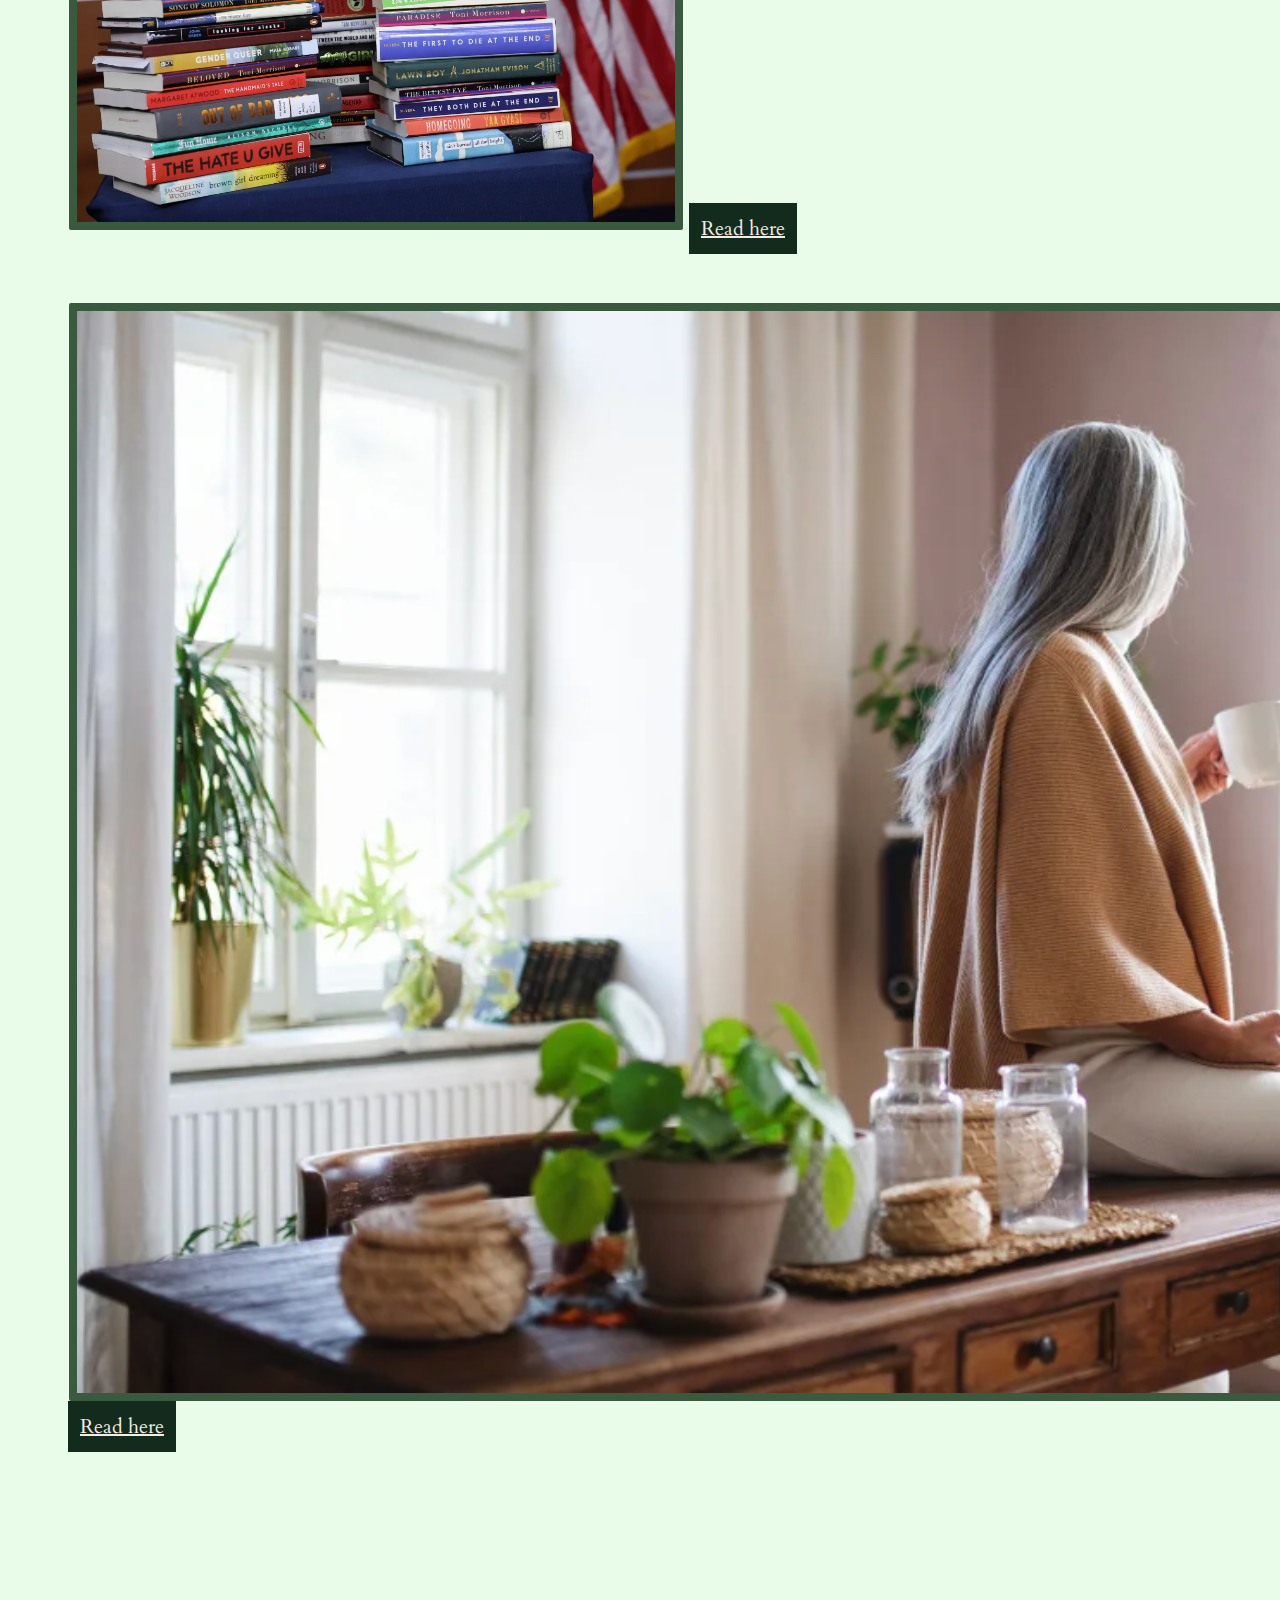
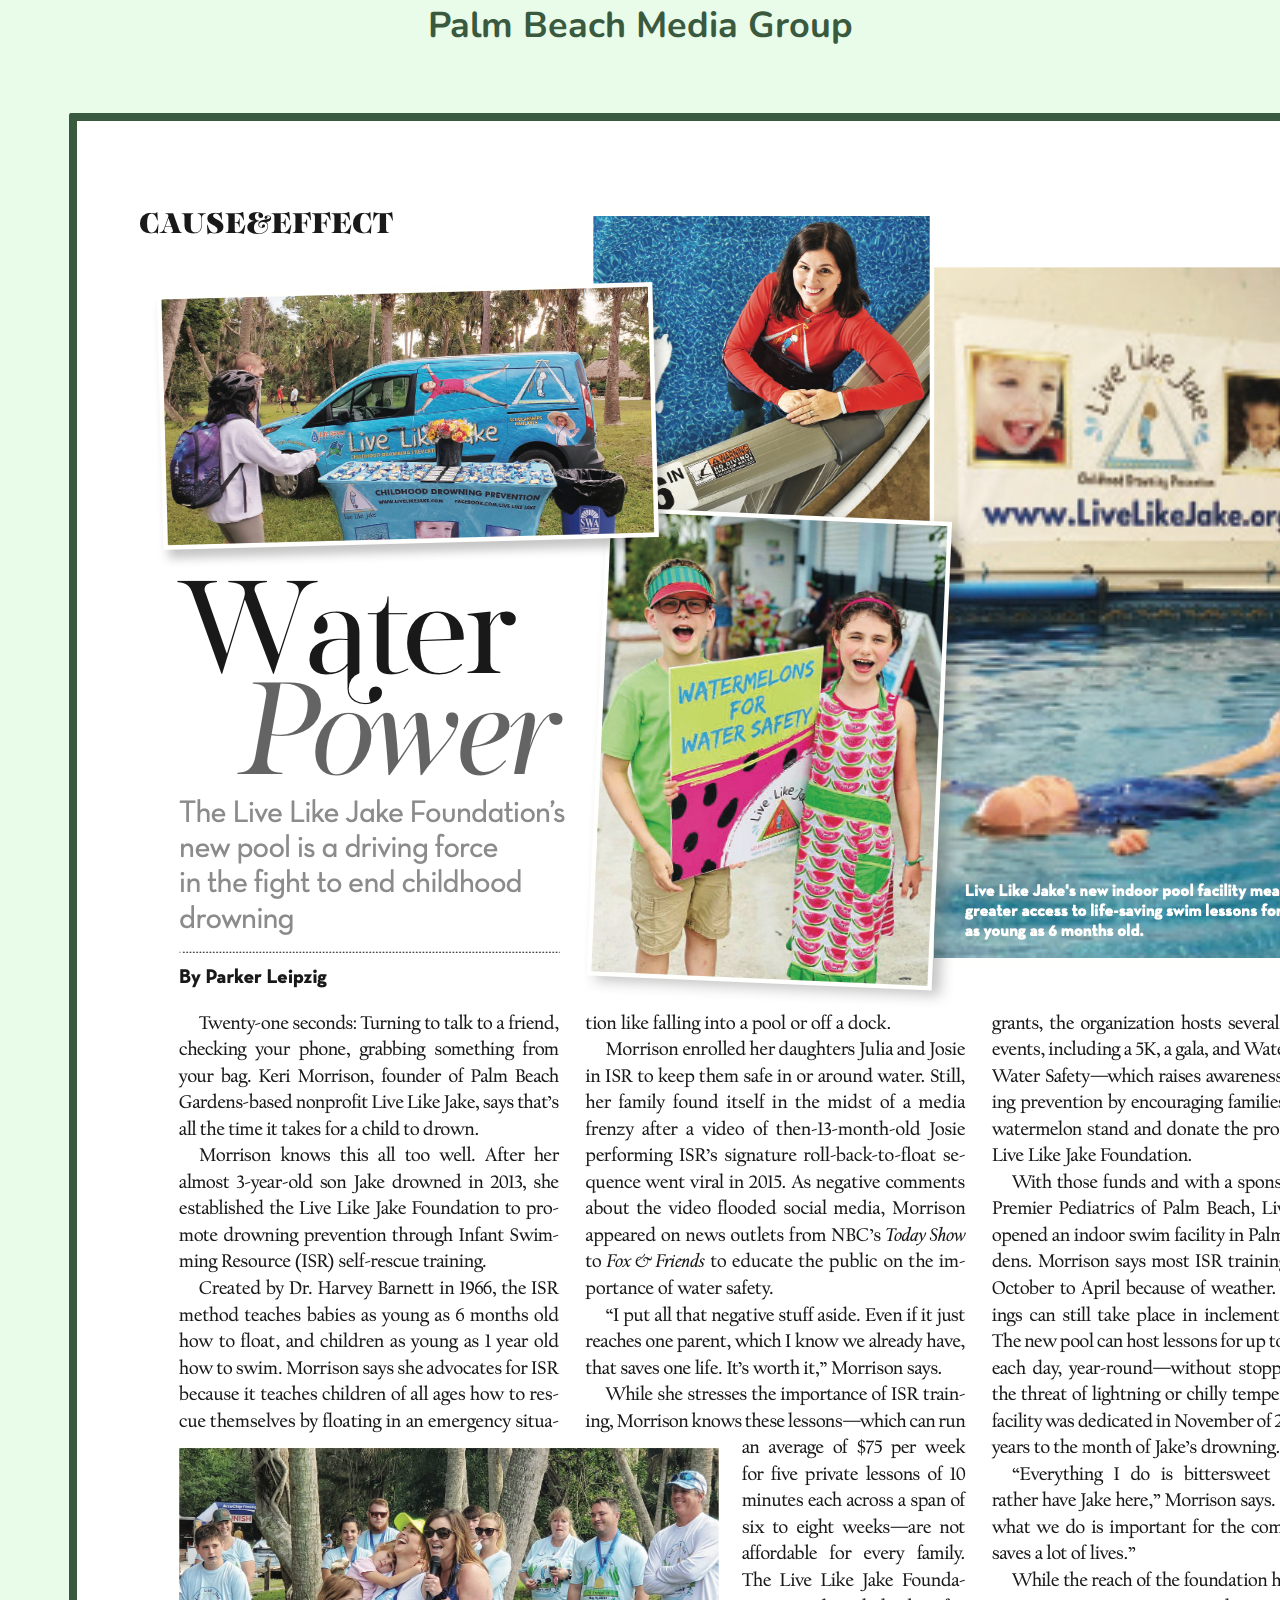
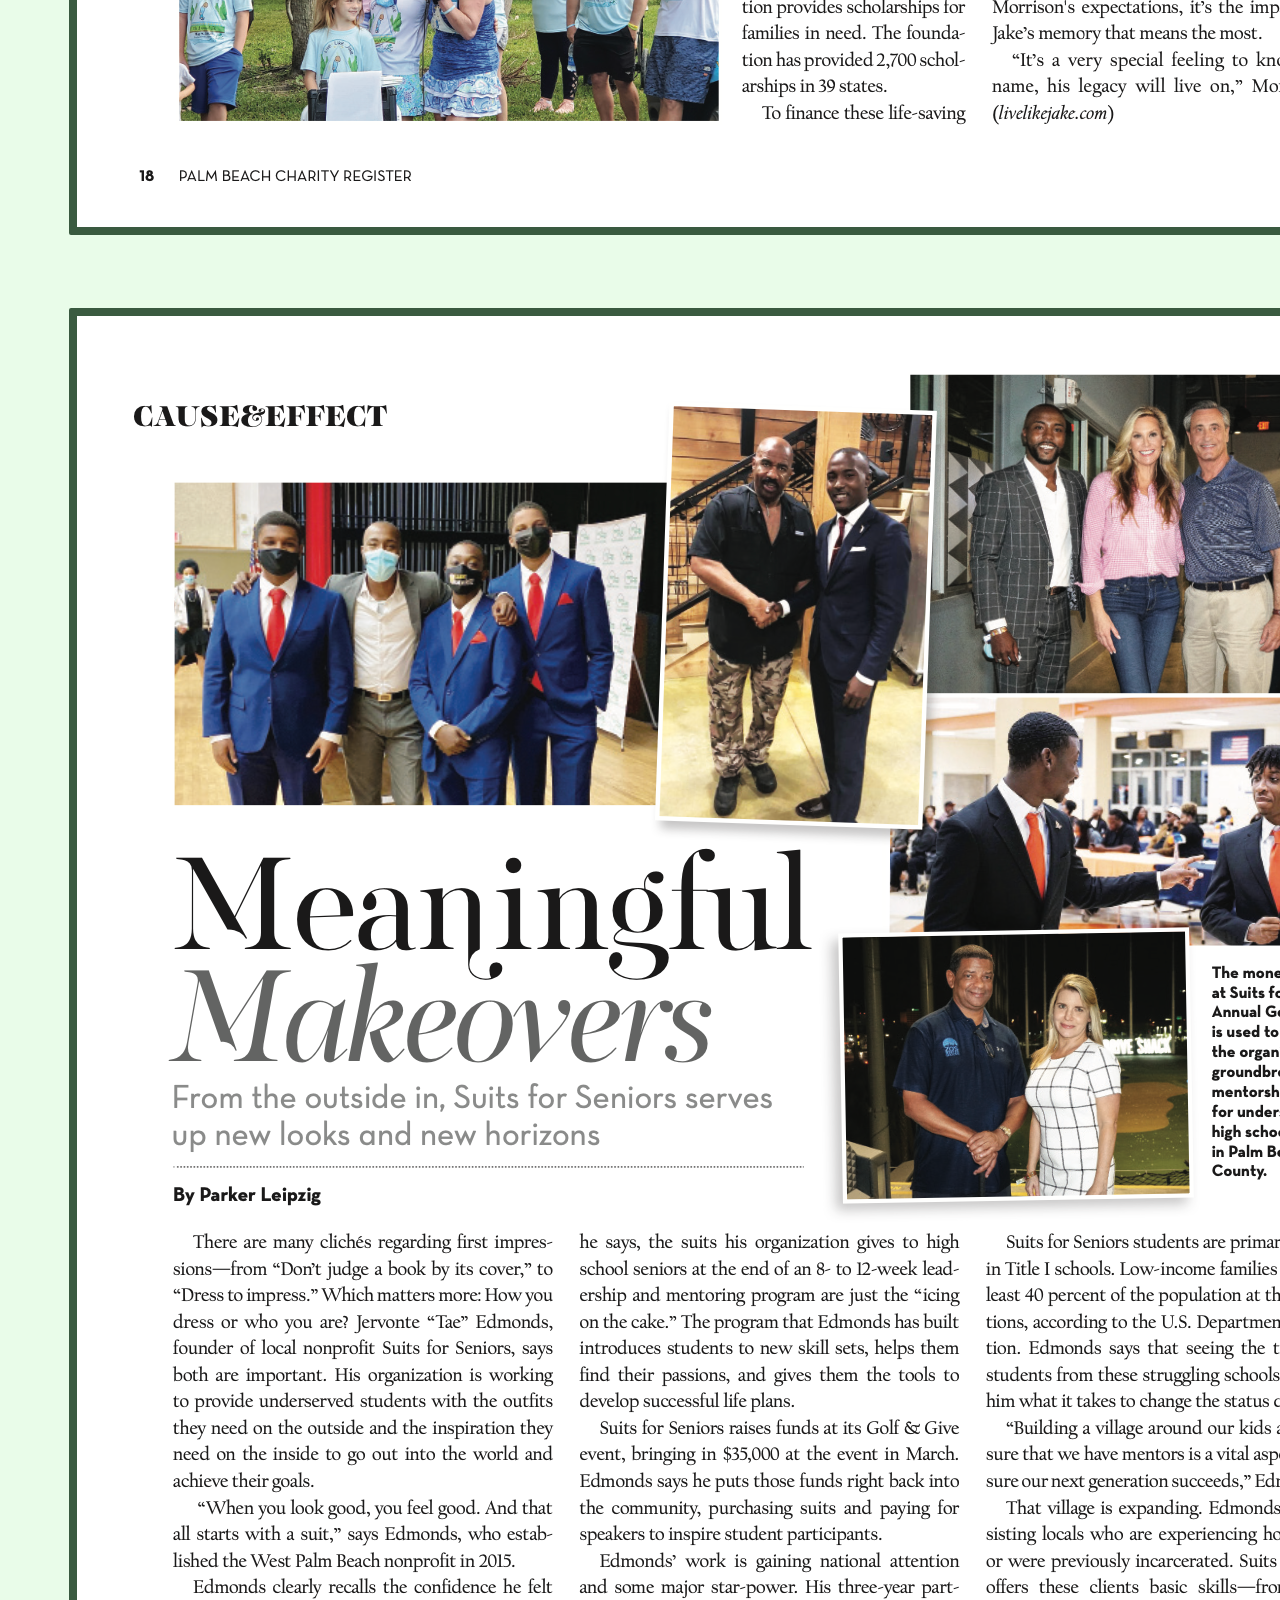
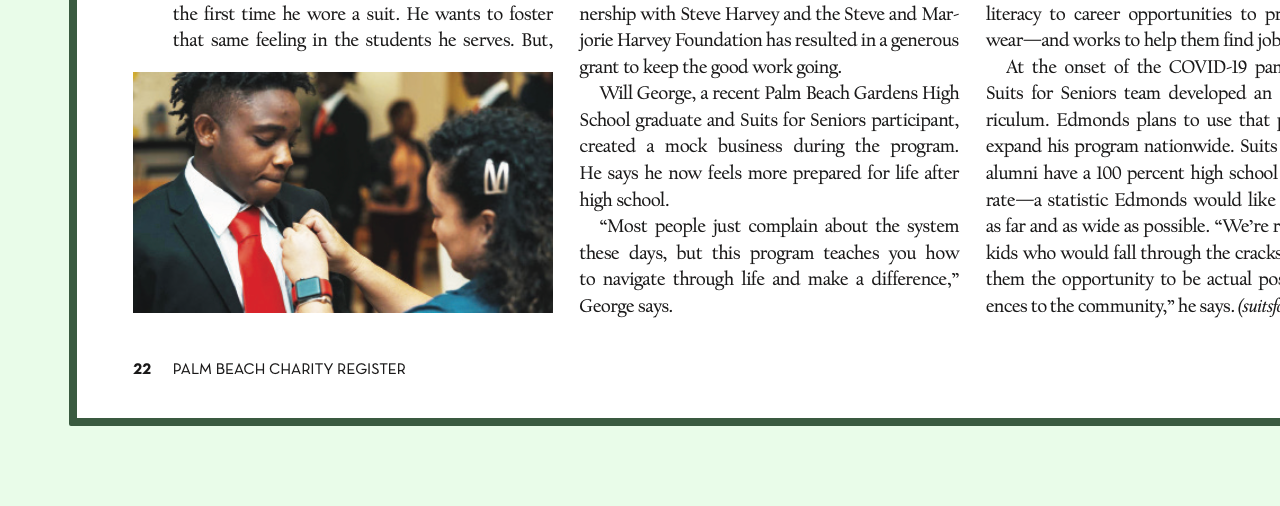
==== commit ec2e3800: "Update index.html" ====
--- a/clips/index.html
+++ b/clips/index.html
@@ -47,13 +47,13 @@
   <h2><br><center>The Diamondback</center></h2>
   <div class="row">
     <div class="col-md-3">
-      <img src="/assets/img/parking" class="card-img-top" alt="University of Maryland Lot 1 Parking">
+      <img src="/assets/img/parking.png" class="card-img-top" alt="University of Maryland Lot 1 Parking">
         <a href="https://dbknews.com/2023/10/31/umd-dots-lot-1-parking-permits/" class="btn btn-primary">Read here</a>
        </div>
       </div>
   <div class="row">
     <div class="col-md-3">
-          <img src="/assets/img/health_center" class="card-img-top" alt="University of Maryland Health Center">
+          <img src="/assets/img/health_center.png" class="card-img-top" alt="University of Maryland Health Center">
             <a href="https://dbknews.com/2023/10/16/umd-covid-cases-decline-house-of-representatives-investigation/" class="btn btn-primary">Read here</a>
            </div>
           </div>
@@ -65,13 +65,13 @@
   <h2><br><center>Capital News Service</center></h2>
   <div class="row">
     <div class="col-md-3">
-      <img src="/assets/img/phones" class="card-img-top" alt="Photos of phones">
+      <img src="/assets/img/phones.png" class="card-img-top" alt="Photos of phones">
         <a href="https://cnsmaryland.org/2023/11/08/lawmakers-take-aim-at-social-media-disinformation/" class="btn btn-primary">Read here</a>
        </div>
       </div>
   <div class="row">
     <div class="col-md-3">
-          <img src="/assets/img/homes" class="card-img-top" alt="Photo of homes in Baltimore">
+          <img src="/assets/img/homes.png" class="card-img-top" alt="Photo of homes in Baltimore">
             <a href="https://cnsmaryland.org/2022/12/15/baltimore-neighborhoods-mondawmin-bolton-hill-face-different-realities-due-to-citys-history/" class="btn btn-primary">Read here</a>
            </div>
           </div>
@@ -82,13 +82,13 @@
   <h2><br><center>CNN</center></h2>
   <div class="row">
     <div class="col-md-3">
-      <img src="/assets/img/books" class="card-img-top" alt="Photos of books">
+      <img src="/assets/img/books.png" class="card-img-top" alt="Photos of books">
         <a href="https://www.cnn.com/2023/08/27/us/school-library-book-ban-increase-dg/index.html" class="btn btn-primary">Read here</a>
        </div>
       </div>
   <div class="row">
     <div class="col-md-3">
-          <img src="/assets/img/boomer" class="card-img-top" alt="Photo of someone from the Baby Boomer generation">
+          <img src="/assets/img/boomer.png" class="card-img-top" alt="Photo of someone from the Baby Boomer generation">
             <a href="https://www.cnn.com/2023/08/05/health/boomers-divorce-living-alone-wellness-cec/index.html" class="btn btn-primary">Read here</a>
            </div>
           </div>
@@ -98,12 +98,12 @@
 <h2><br><center>Palm Beach Media Group</center></h2>
 <div class="row">
   <div class="col-md-3">
-    <img src="/assets/img/palm_beach_1" class="card-img-top" alt="Photo of spread from Palm Beach Charity Register">
+    <img src="/assets/img/palm_beach_1.png" class="card-img-top" alt="Photo of spread from Palm Beach Charity Register">
      </div>
     </div>
 <div class="row">
   <div class="col-md-3">
-        <img src="/assets/img/palm_beach_2" class="card-img-top" alt="Photo of spread from Palm Beach Charity Register">
+        <img src="/assets/img/palm_beach_2.png" class="card-img-top" alt="Photo of spread from Palm Beach Charity Register">
          </div>
         </div>
 
--- a/assets/css/style.css
+++ b/assets/css/style.css
@@ -1,90 +1,131 @@
-body{
-    background-color: #B1C9C0;
-    font-family: 'Poppins', sans-serif;
-    color: white;
-    font-size: 1.5em;
-}
+/* font options:
+cardo regular and bold
+nunito 300
+
+
+color palette: 
+
+brunswick green #344E41
+hunter green #3A5A40
+fern green #588157
+shamrock green #5A9F68
+pistachio #BBD58E
+taupe #8A5A5A
+Hover color #f12db7 
+*/
+
+a {
+    color: #122b1c;
+  }
 
 h1 {
-    font-family: 'Montserrat', sans-serif;
-    font-size: 3em;
-    font-weight: 800;
+    color:#122b1c;
+    text-align:center;
+    text-transform:uppercase;
+    font-family:'Cardo',serif;
+    font-size:60px;
 }
 
 h2 {
-    font-family: 'Lato', sans-serif;
-    font-weight: 600;
-    font-style: italic;
-    color:azure;
+    font-size:16px;
+    color:#3A5A40;
+    font-family:'Nunito',sans-serif;
+    font-size:36px;
 }
 
-p {
-    font-weight: 800;
+.nav-item,
+.nav-link {
+    text-transform:uppercase;
+    color:#404E5C;
+    padding-bottom:10px;
+    font-family:'Nunito',sans-serif;
 }
 
-.number {
-    color: gray;
+img {
+    display:inline-block;
+    border:8px solid #3A5A40;
+    border-radius:2px;
+    margin: 5px 1px 5px 1px;
 }
 
-nav a {
-    padding: 0 20px;
+body {
+    padding:32px;
+    background-color: #E9FCE9;
+    font-family: 'Cardo', serif;
 }
 
-a {
-    color: gray;
-    text-decoration: none;
-    font-size: 1em;
+main {
+    font-family:'Cardo', serif;
+    font-size:20px;
+    
 }
 
-nav {
-    text-align: center;
-    color: #DF7761;
-    margin: 1em;
+a:hover,
+.nav-link:hover{
+    color:#5A9F68;
 }
 
-.bio img {
-    float: right;
+.row{
+    padding:28px;
 }
 
-.row {
-    font-size: .7em;
-    letter-spacing: 1px;
+.col-md-9{
+    font-family:'Cardo', serif;
+    font-size:18px;
 }
 
-.row img {
-    margin: 20px 0;
+h4 {
+    color:#111518;
+}
+h5 {
+    color:#122b1c;
+    font-family:'Nunito',sans-serif;
 }
 
-.center {
-    text-align: center;
-    font-size: 1.3em;
+.btn {
+    background-color: #122b1c;
+    border: none;
+    color: #F6ECE3;
+    padding: 12px;
+    font-size: 20px;
+  }
+  
+  .btn:hover {
+    background-color: #5A9F68;
+  }
+
+.card-title {
+    font-family:'Cardo',serif;
+    color:#404E5C;
 }
 
-.contact {
-    text-align: center;
-    font-size: 1em;
+.card-text {
+    font-family:'Nunito',sans-serif;
+    color:#122b1c;
+}
+
+.bi {
+    color:#3A5A40;
+    font-size: 3em;
+    padding:10px;
 }
 
 footer {
-    font-size: .9em;
-    margin: 0;
-    padding: 0;
-    text-transform: uppercase;
-    text-align: center;
-    color: aliceblue;
+    text-align:center;
 }
 
-@media (max-width: 450px) {
-    body {
-        margin: 20px 0 0 0;
+iframe{
+    width:100%;
+    height:1150px;
+    margin:0;
+    padding:0;
+}
+
+@media (max-width:1000px){
+    h1{
+        font-size:70px;
     }
-    h1 {
-        font-size: 3em;
+    body{
+        font-size:22px;
     }
-    h2 {
-        font-size: 1em;
-    }
-    nav a {
-        display: block;
-    }
-}
+}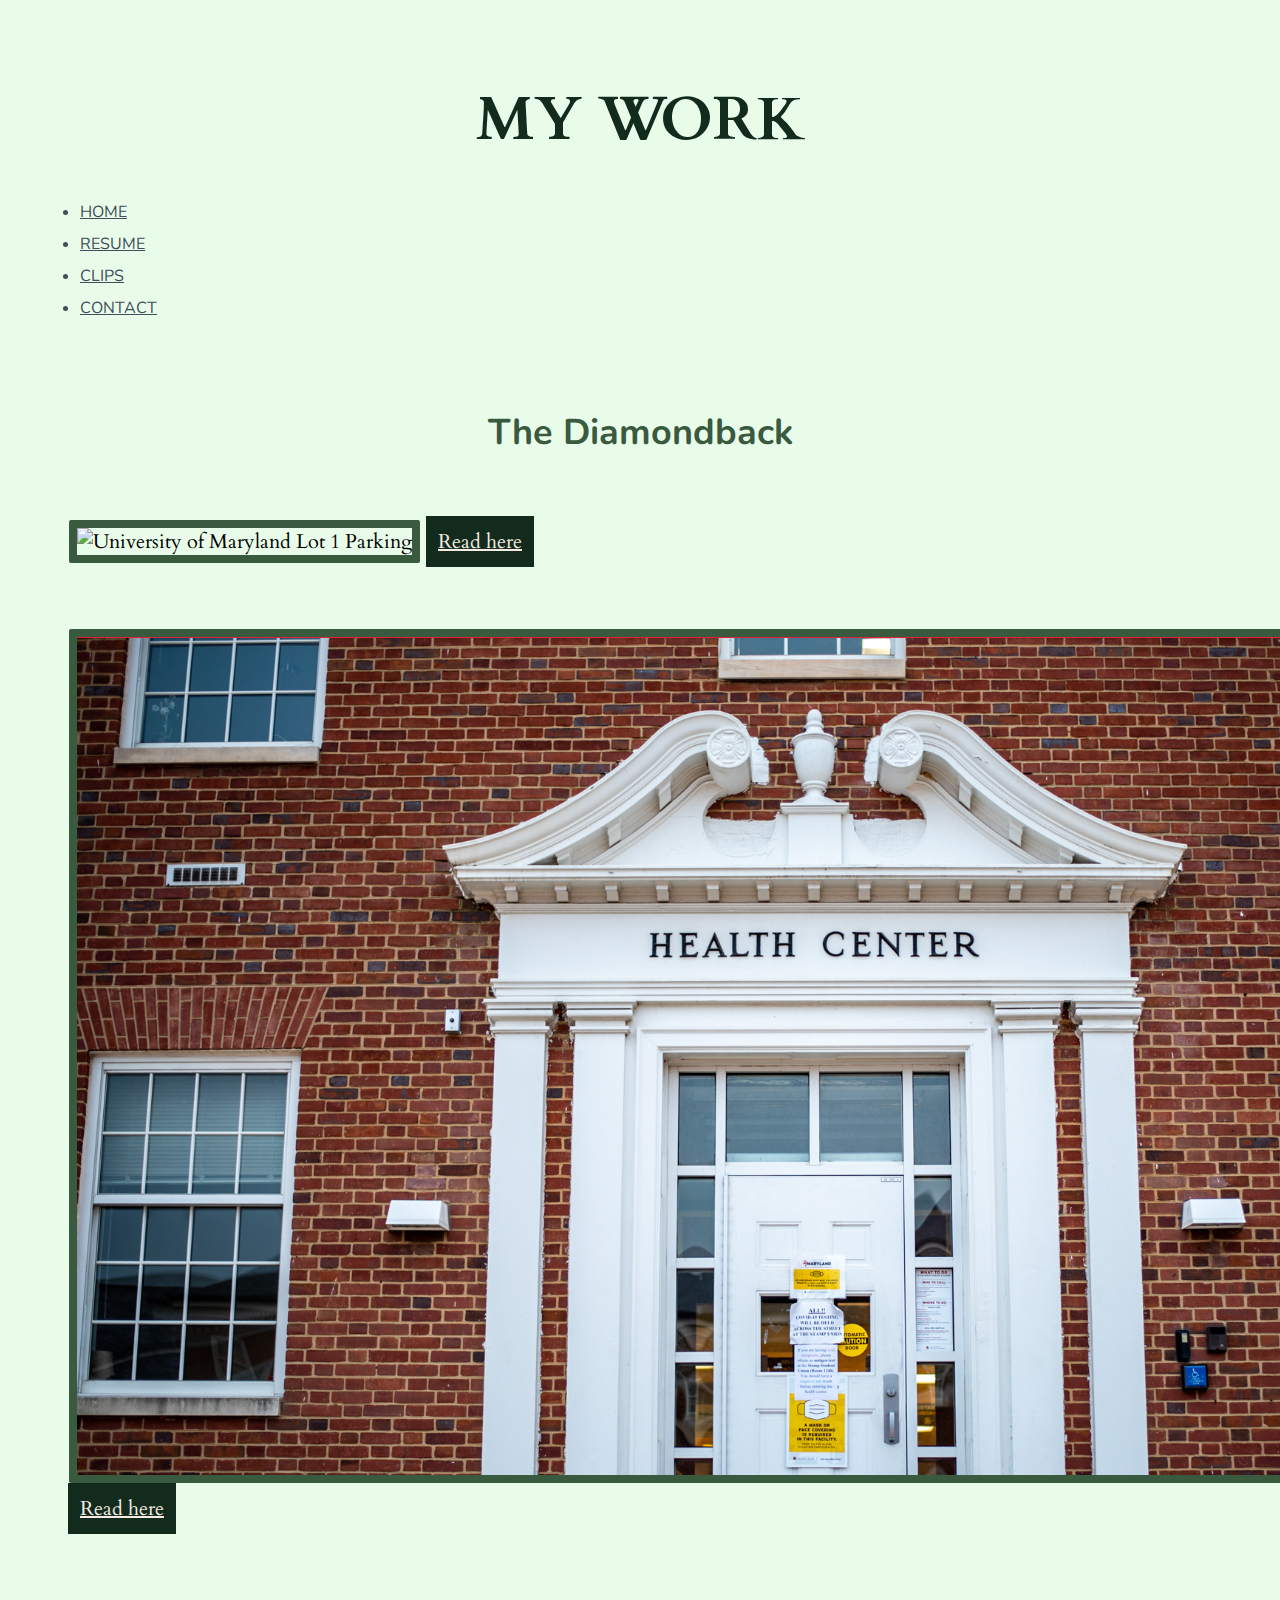
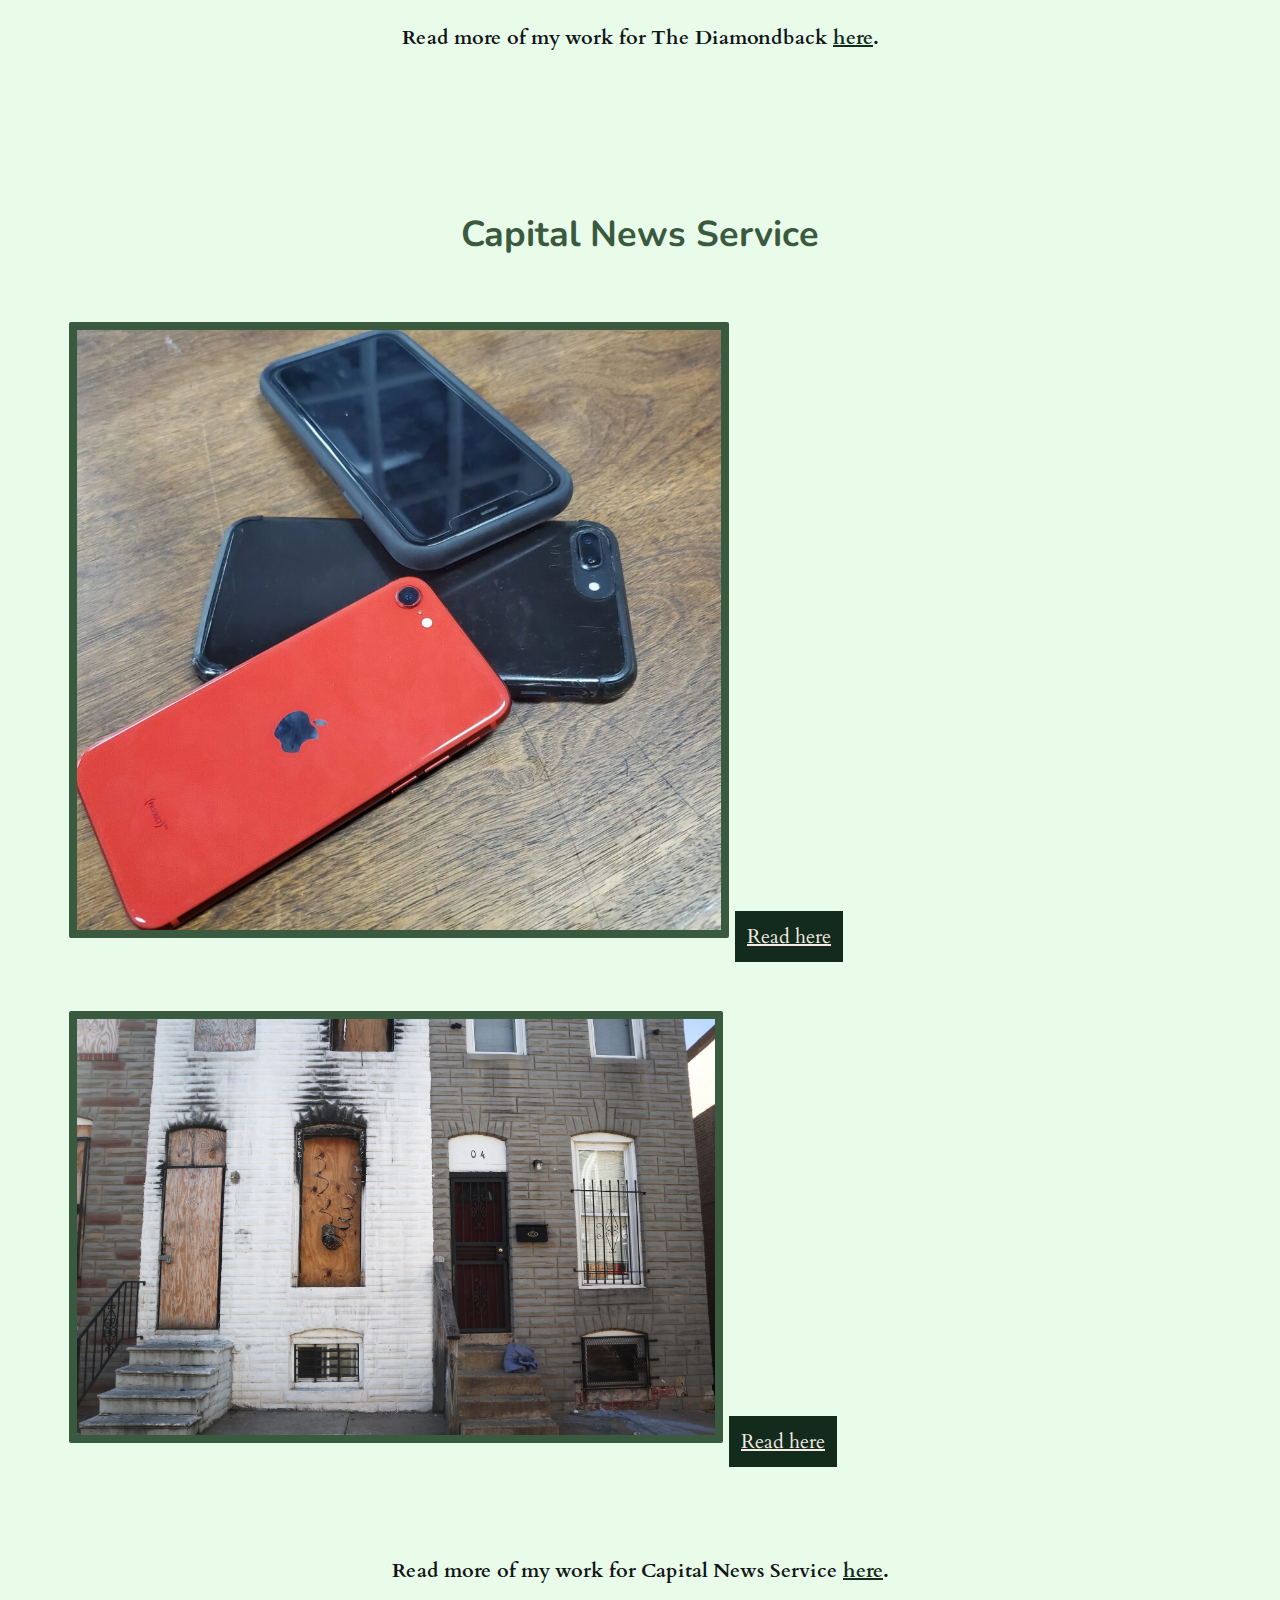
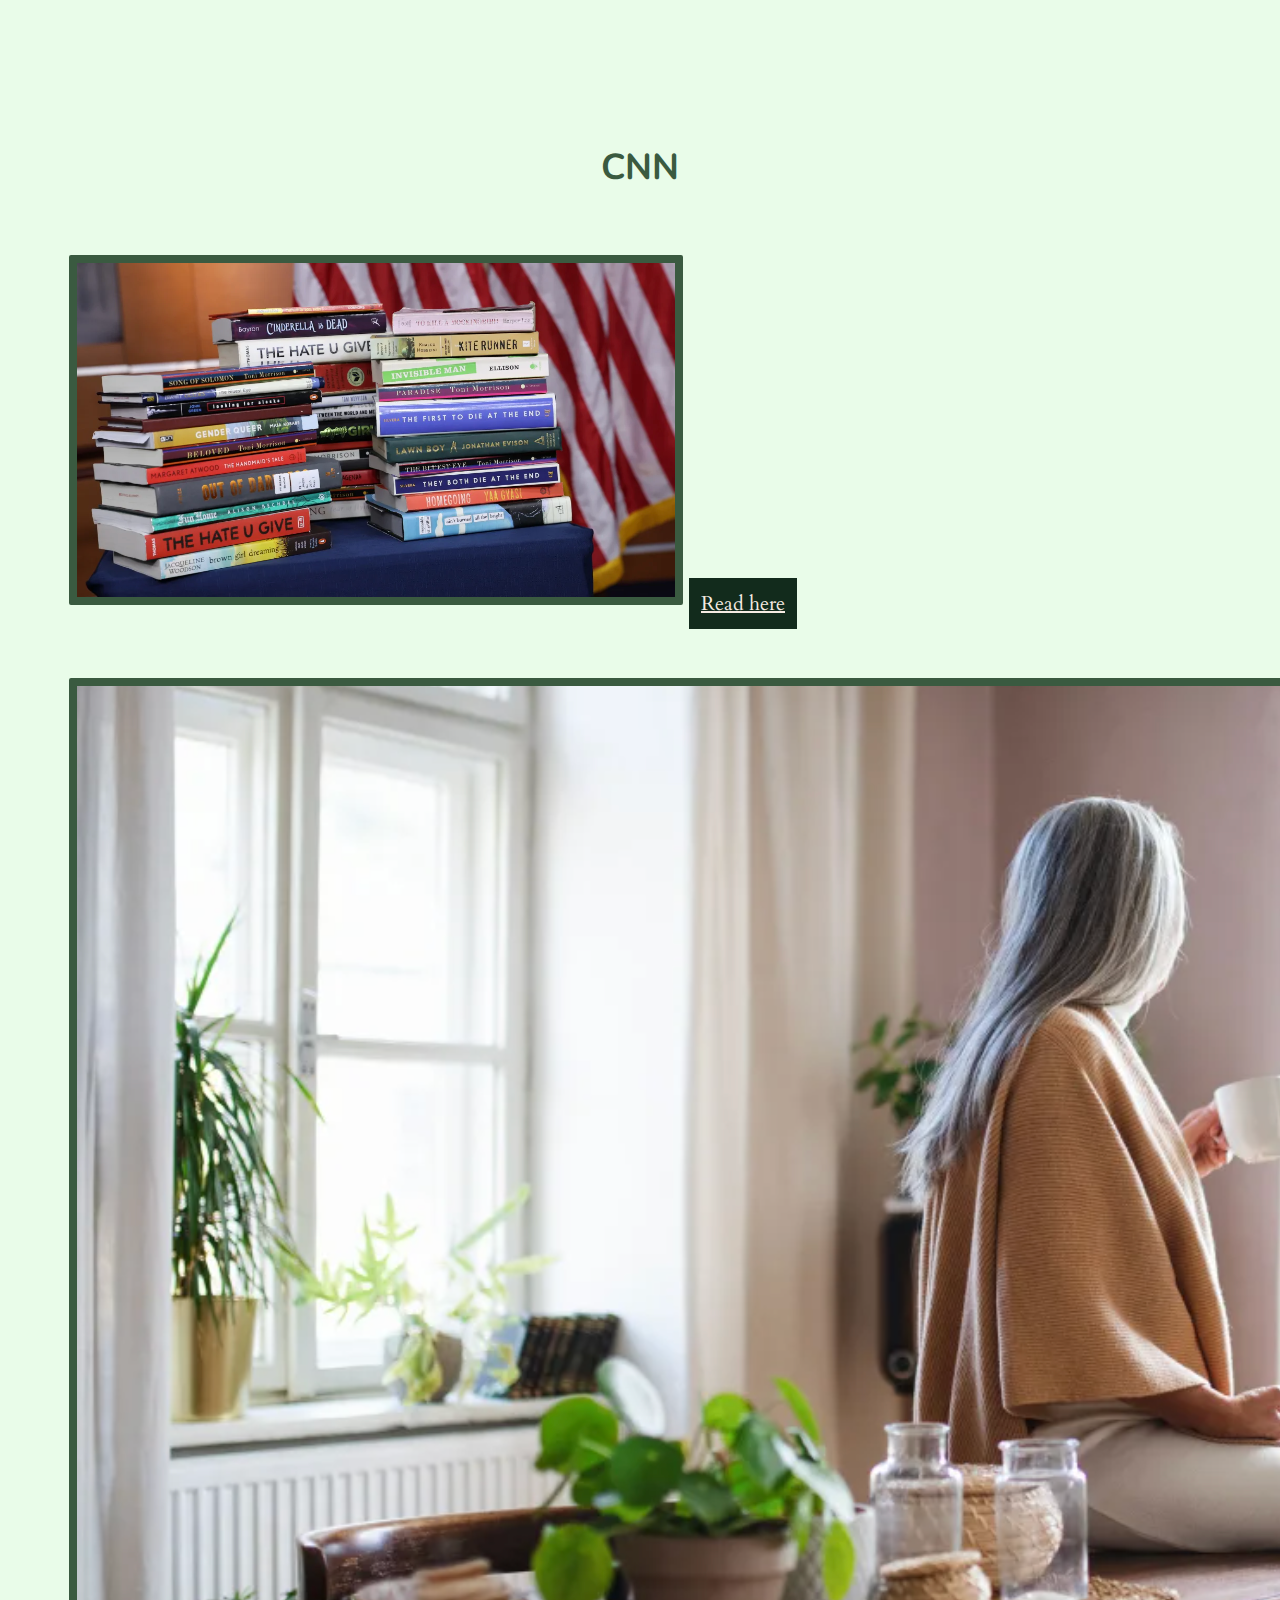
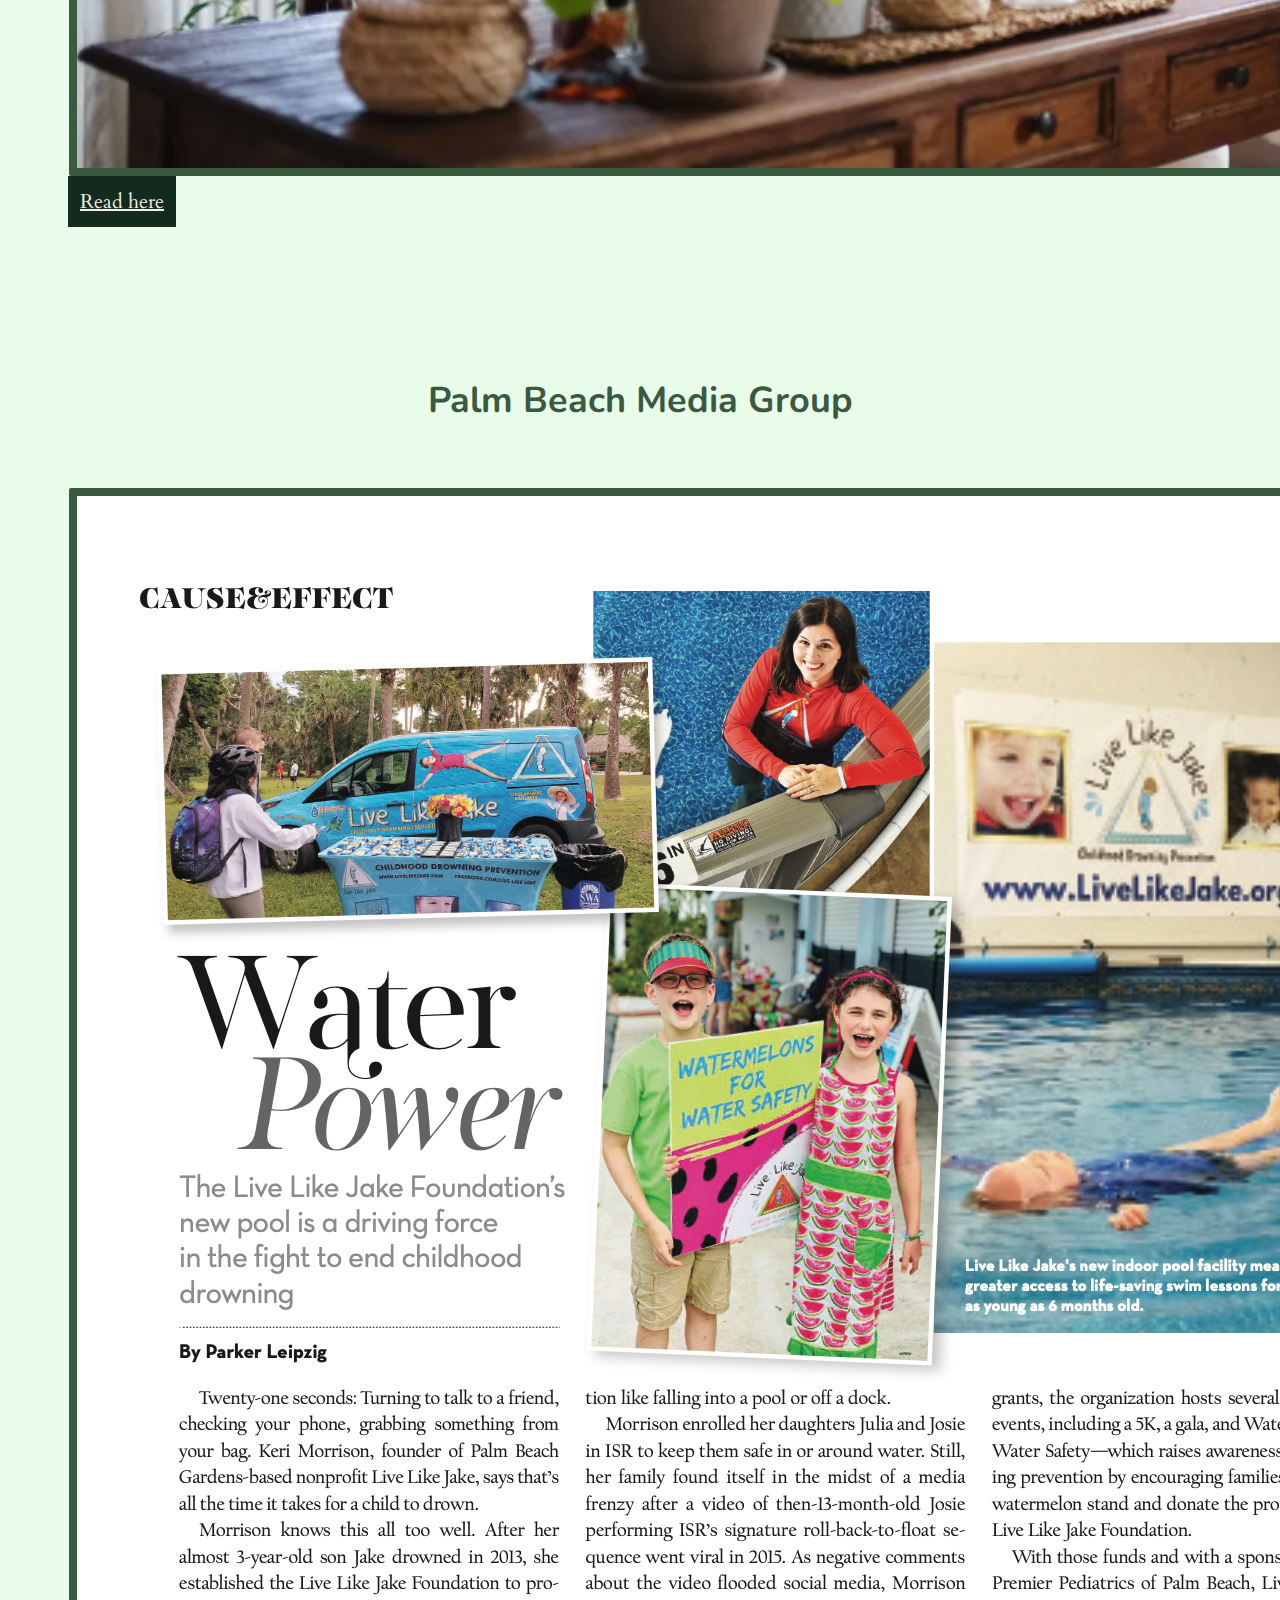
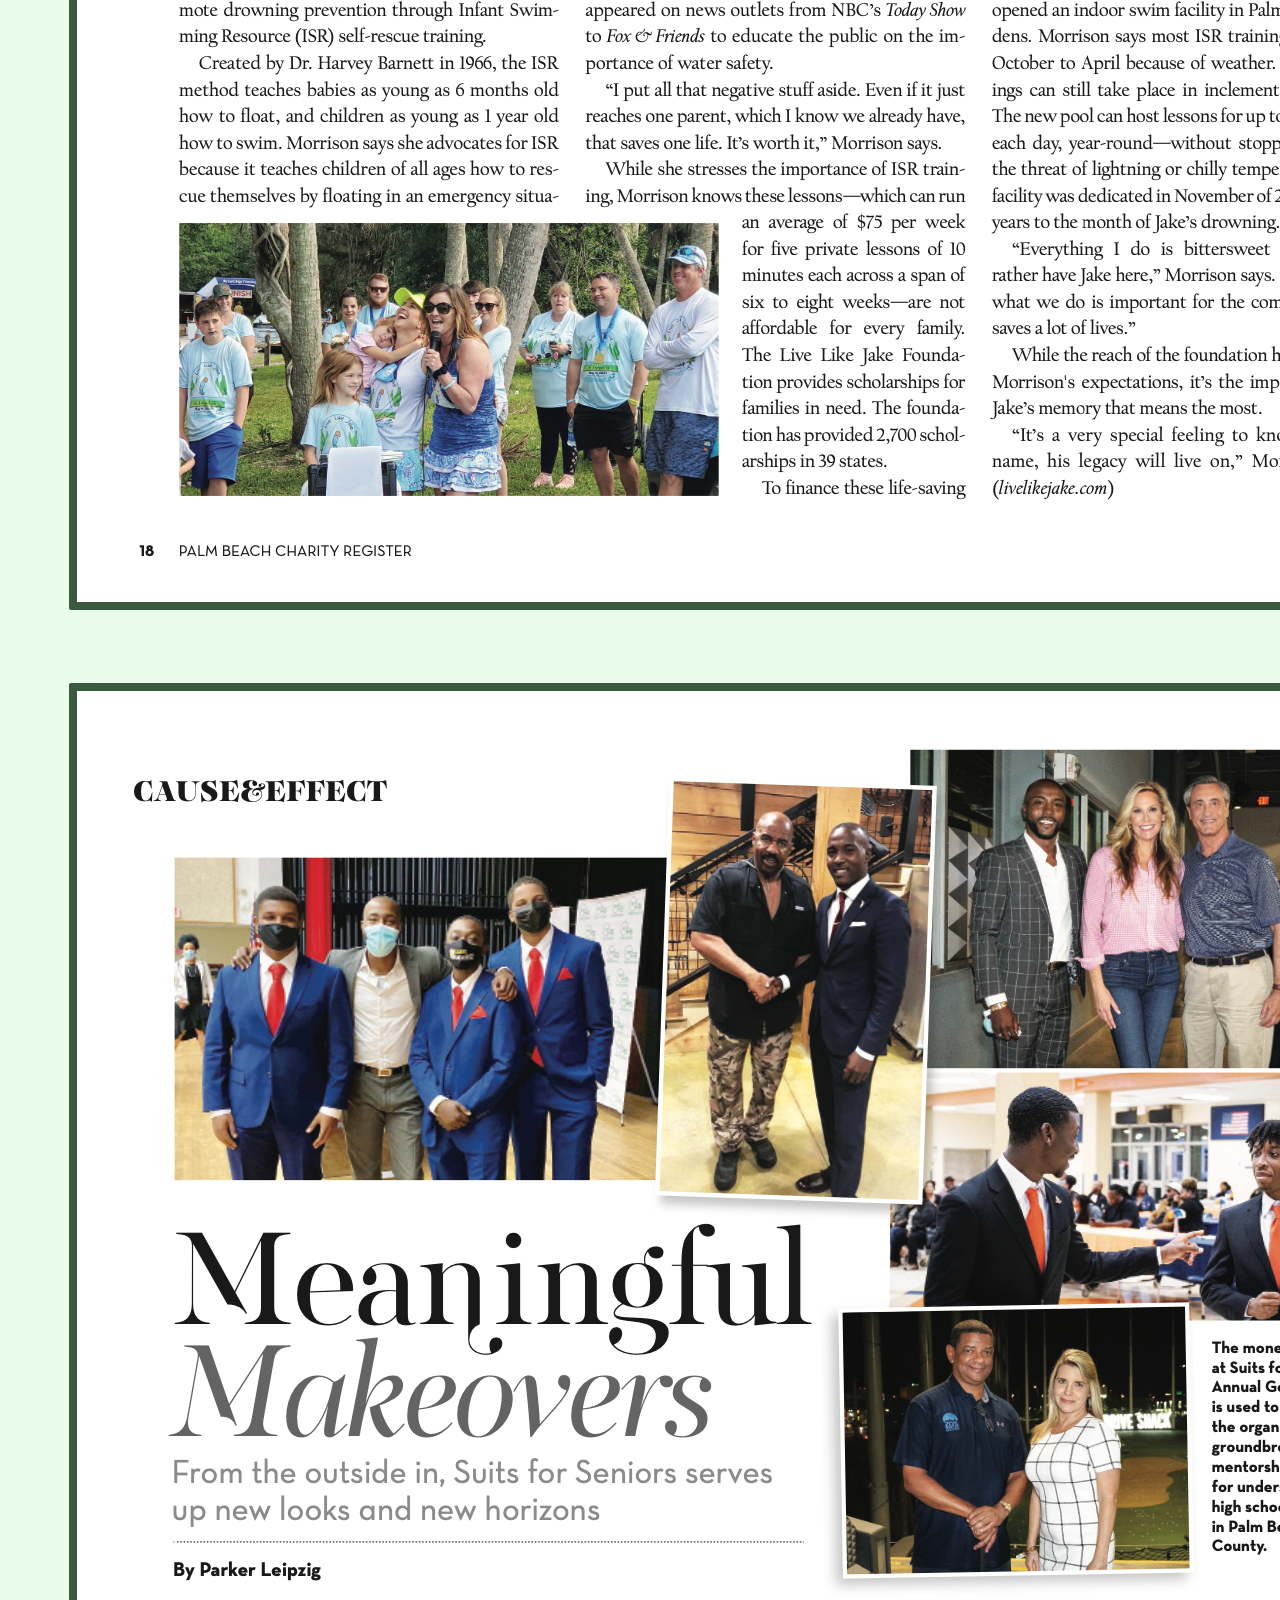
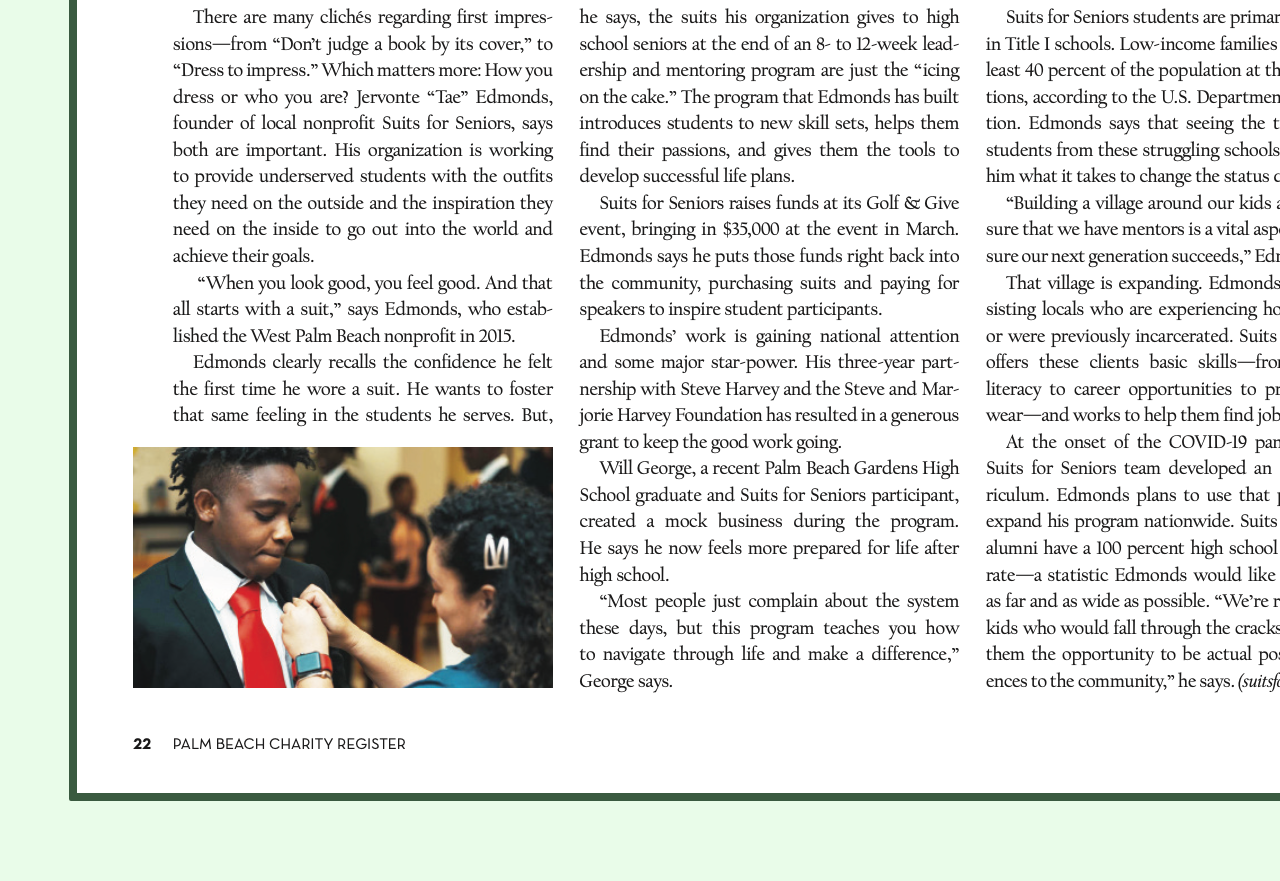
==== commit 5ce04b7e: "Update index.html" ====
--- a/clips/index.html
+++ b/clips/index.html
@@ -31,13 +31,13 @@
                 <a class="nav-link" href="../">Home</a> 
             </li>
             <li class="nav-item">
-                <a class="nav-link" href="../resume">Resume</a>
+                <a class="nav-link" href="..resume/">Resume</a>
             </li>
             <li class="nav-item">
                 <a class="nav-link" href="#">Clips</a>
             </li>
             <li class="nav-item">
-                <a class="nav-link" href="../contact">Contact</a>
+                <a class="nav-link" href="..contact/">Contact</a>
             </li>
         </ul>
     </nav>
@@ -47,7 +47,7 @@
   <h2><br><center>The Diamondback</center></h2>
   <div class="row">
     <div class="col-md-3">
-      <img src="/assets/img/parking.png" class="card-img-top" alt="University of Maryland Lot 1 Parking">
+      <img src="assets/img/parking.png" class="card-img-top" alt="University of Maryland Lot 1 Parking">
         <a href="https://dbknews.com/2023/10/31/umd-dots-lot-1-parking-permits/" class="btn btn-primary">Read here</a>
        </div>
       </div>
